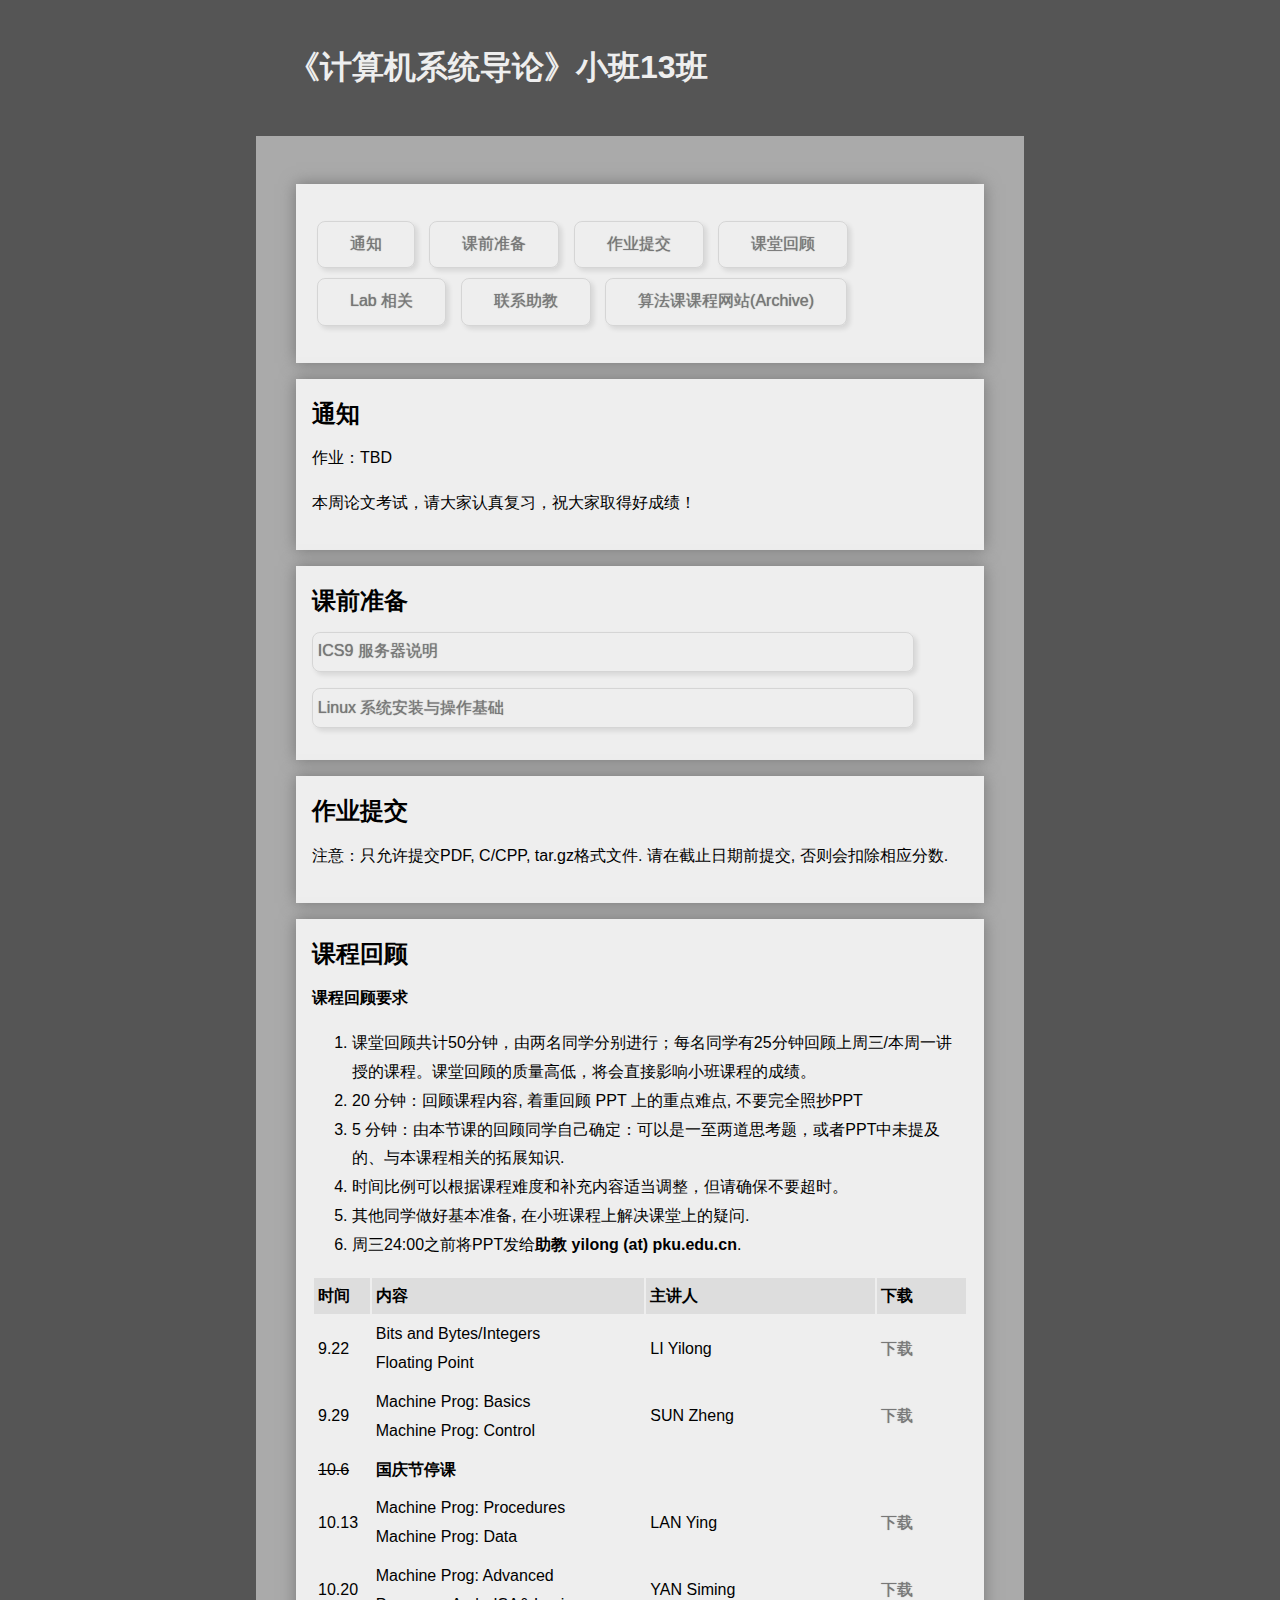
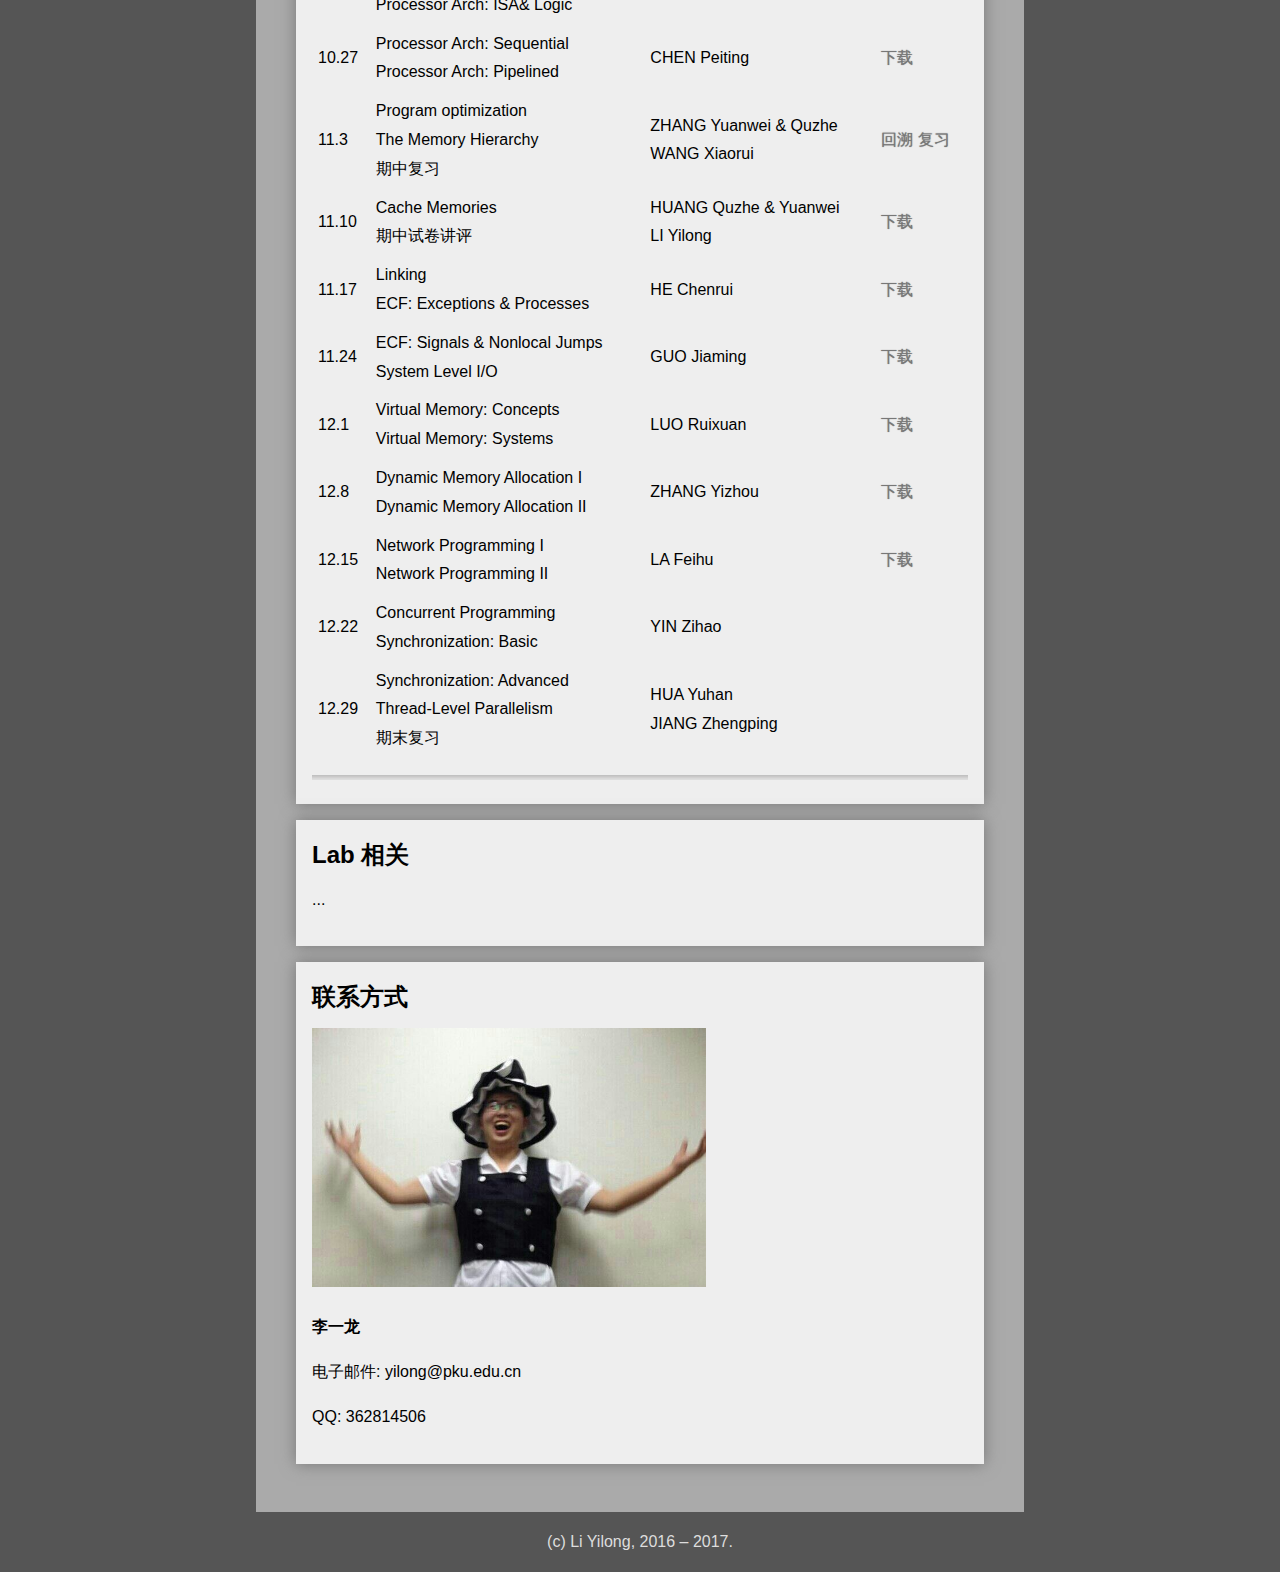
==== index.htm @ bb49a238 "add ics information" ====
<!DOCTYPE html>
<html>
<head>
<meta charset="utf-8" />
<link href="css/main.css" rel="stylesheet" />
<title>Li Yilong</title>
</head>

<body>
<div class="container">
	<div class="heading">
		<h1>《计算机系统导论》小班13班</h1>
	</div>
	<div class="main">
		<div class="articles">

			<div class="article" id="article-bar">
				<p>
				<a class="button" href="#article-announcement">通知</a>
				<a class="button" href="#article-prepare">课前准备</a>
				<a class="button" href="#article-submit">作业提交</a>
				<a class="button" href="#article-review">课堂回顾</a>
				<a class="button" href="#article-lab">Lab 相关</a>
				<a class="button" href="#article-contact">联系助教</a>
				<a class="button" href="http://115.28.88.148/algo">算法课课程网站(Archive)</a>
				</p>
			</div>

			<div class="article" id="article-announcement">
				<h2>通知</h2>
				<p>作业：TBD</p>
				<p>本周论文考试，请大家认真复习，祝大家取得好成绩！</p>
			</div>
			<div class="article" id="article-prepare">
				<h2>课前准备</h2>
				<p><a class="button long" href="paper/review.pdf">ICS9 服务器说明</a></p>
				<p><a class="button long" href="paper/review.pdf">Linux 系统安装与操作基础</a></p>
			</div>

			<div class="article" id="article-submit">
				<h2>作业提交</h2>
				<p>注意：只允许提交PDF, C/CPP, tar.gz格式文件. 请在截止日期前提交, 否则会扣除相应分数. </p>
			</div>

			<div class="article" id="article-review">
				<h2>课程回顾</h2>
				<p>
				<strong>课程回顾要求</strong>
				<ol>
				<li>课堂回顾共计50分钟，由两名同学分别进行；每名同学有25分钟回顾上周三/本周一讲授的课程。课堂回顾的质量高低，将会直接影响小班课程的成绩。</li>
				<li>20 分钟：回顾课程内容, 着重回顾 PPT 上的重点难点, 不要完全照抄PPT</li>
				<li>5 分钟：由本节课的回顾同学自己确定：可以是一至两道思考题，或者PPT中未提及的、与本课程相关的拓展知识. </li>
				<li>时间比例可以根据课程难度和补充内容适当调整，但请确保不要超时。</li>
				<li>其他同学做好基本准备, 在小班课程上解决课堂上的疑问. </li>
				<li>周三24:00之前将PPT发给<strong>助教 yilong (at) pku.edu.cn</strong>. </li>
				</ol>

				<table style="width:100%">
				<thead><tr><td>时间</td><td>内容</td><td>主讲人</td><td>下载</td></tr></thead>
				<tbody>
				<tr><td>9.22</td><td>Bits and Bytes/Integers<br>Floating Point</td><td>LI Yilong</td><td><a href="class/0304.pdf">下载</a></td></tr>
				<tr><td>9.29</td><td>Machine Prog: Basics <br> Machine Prog: Control</td><td>SUN Zheng</td><td><a href="#">下载</a></td></tr>
				<tr><td><del>10.6</del></td><td colspan="2"><strong>国庆节停课</strong></td></tr>
				<tr><td>10.13</td><td>Machine Prog: Procedures <br> Machine Prog: Data</td><td>LAN Ying</td><td><a href="#">下载</a></td></tr>
				<tr><td>10.20</td><td>Machine Prog: Advanced <br> Processor Arch: ISA&amp; Logic</td><td>YAN Siming</td><td><a href="#">下载</a></td></tr>
				<tr><td>10.27</td><td>Processor Arch: Sequential <br> Processor Arch: Pipelined</td><td>CHEN Peiting</td><td><a href="#">下载</a></td></tr>
				<tr><td>11.3</td><td>Program optimization<br> The Memory Hierarchy<br> 期中复习</td><td>ZHANG Yuanwei &amp; Quzhe<br> WANG Xiaorui</td><td><a href="#">回溯</a>
					 		<a href="#">复习</a></td></tr>
				<tr><td>11.10</td><td>Cache Memories<br> 期中试卷讲评</td><td>HUANG Quzhe &amp; Yuanwei<br> LI Yilong</td><td><a href="#">下载</a></td></tr>
				<tr><td>11.17</td><td>Linking<br> ECF: Exceptions &amp; Processes</td><td>HE Chenrui</td><td><a href="#">下载</a></td></tr>
				<tr><td>11.24</td><td>ECF: Signals &amp; Nonlocal Jumps<br> System Level I/O</td><td>GUO Jiaming</td><td><a href="#">下载</a></td></tr>
				<tr><td>12.1</td><td>Virtual Memory: Concepts<br> Virtual Memory: Systems</td><td>LUO Ruixuan</td><td><a href="#">下载</a></td></tr>
				<tr><td>12.8</td><td>Dynamic Memory Allocation I <br> Dynamic Memory Allocation II</td><td>ZHANG Yizhou</td><td><a href="#">下载</a></td></tr>
				<tr><td>12.15</td><td>Network Programming I <br> Network Programming II</td><td>LA Feihu</td><td><a href="#">下载</a></td></tr>
				<tr><td>12.22</td><td>Concurrent Programming<br>Synchronization: Basic</td><td>YIN Zihao</td></tr>
				<tr><td>12.29</td><td>Synchronization: Advanced<br> Thread-Level Parallelism <br> 期末复习</td><td colspan="2">HUA Yuhan<br>JIANG Zhengping</td></tr>
				</tbody>
				</table>
				</p><hr/>
			</div>

			<div class="article" id="article-lab">
				<h2>Lab 相关</h2>
				<p>...</p>
			</div>

			<div class="article" id="article-contact">
				<h2>联系方式</h2>
				<p><img src="images/liyl.jpg" alt="Li Yilong" width="60%"></img></p>
				<p><strong>李一龙</strong></p>
				<p>电子邮件: <span id="vo1jnm">yilong(ar213)pku(21km1)edu(21km1)(china)</span></p>
				<p>QQ: <span id="qkw1m"></span></p>
			</div>
		</div>

		<script language="javascript">
			document.getElementById("qkw1m").innerHTML = 181407253 << 1;
			vo1jnm = document.getElementById("vo1jnm").innerHTML;
			vo1jnm = vo1jnm.replace('(ar213)',String.fromCharCode(64)).replace('(21km1)','.').replace('(21km1)','.').replace('(china)','cn');
			document.getElementById("vo1jnm").innerHTML = vo1jnm;
		</script>
		<!--div class="navbar">
			<h2>Related Links</h2>
			<ul>
				<li><a href="http://course.pku.edu.cn">北京大学教学网</a></li>
				<li><a href="mailto:">联系助教</a></li>
			</ul>
		</div-->
	</div>
	<div class="footer">
		<p> (c) Li Yilong, 2016 – 2017. </p>
	</div>
</div>
</body>
</html>
---- css/main.css ----
﻿body
{
	background-color: #555555;
	font-family: "Helvetica Neue", "Segoe UI", "PingFang SC", "Hiragino Sans GB", "Microsoft YaHei", "微软雅黑", STXihei, "华文细黑", SimSun, "宋体", Heiti, "黑体", sans-serif;
	font-size: 12pt;
	line-height: 1.8em;
	min-width: 1024px;
}

@media only screen and (min-width : 1224px) {
	body
	{
		width: 60%;
		min-width: 600px;
		margin: 0 20% 0 20%;
	}
}

@media only screen and (max-device-width : 1224px) {
	body
	{
		width: 90%;
		margin: 0 5% 0 5%;
	}
}

.heading
{
	padding: 2em;
}

.heading h1
{
	color: #eeeeee;
}

.heading a
{
	text-decoration: none;
	color: #eeeeee;
}

.main
{
	padding: 2em ;
	background-color: #aaaaaa;
}

.main a
{
	text-decoration: none;
	color: #777;
}

.main a:link
{
	text-shadow: 0 0 1px #777;
}

.main a:hover
{
	color:#337;
	text-shadow: 0 0 1px #337;
}

.main h2
{
	margin: 0.2em;
	margin-left: 0;
}

.articles
{
	width: 100%;
	float: left;
}

.article
{
	padding: 1em;
	margin: 1em 0.5em 1em 0.5em;
	background-color: #eeeeee;
	box-shadow: 0 0 15px #777;
}

.article blockquote
{
	margin: 1em;
	padding: 1em;
	background-color: #dddddd;
	quotes:"\201C""\201D""\2018""\2019";
}

.article blockquote:before {
	color:#ccc;
	content:open-quote;
	font-size:4em;
	line-height:.1em;
	margin-right:.25em;
	vertical-align:-.4em;
}

.article td
{
	padding: 4px;
}

.article thead tr td
{
	background-color:#ddd;
	font-weight:bold;
}

.article tr:hover
{
	background-color:#ccc;
}

.article hr
{
	height: 5px;
	border: 0;
	box-shadow: 0 10px 10px -10px #8c8b8b inset;
}


.navbar
{
	width: 25%;
	float: right;

	padding: 1em;
	margin: 1em 0em 1em 0.5em ;
	background-color: #eeeeee;
	box-shadow: 0 0 15px #777;
}

.navbar ul
{
	list-style-type: square;
}

.navbar ul li
{
	margin-left: -1em;
}

.main:after {
    clear: both;
    content: " ";
    display: block;
    height: 0;
    visibility: hidden;
}

.footer
{
	text-align:center;
	color: #ddd;
}

.footer a
{
	color: #bbb;
	text-decoration: none;
}

.button{
	display: inline-block;
	vertical-align: baseline;
	margin: 5px 5px 5px 5px;
	outline: none;
	padding: .5em 2em .55em;
	cursor: pointer;
	text-align: center;
	text-shadow: 0 1px 1px rgba(0,0,0,.3);
	text-decoration: none;
	color: #000;
	-webkit-border-radius: .5em;
	-moz-border-radius: .5em;
	border:1px rgba(0, 0, 0, 0.1) solid;
	-webkit-box-shadow: 0 1px 2px rgba(0,0,0,.2);
	-moz-box-shadow: 0 1px 2px rgba(0,0,0,.2);
	box-shadow: 3px 3px 5px rgba(0,0,0,.1);
}
.button:hover{
	background-color: rgba(0, 0, 0, 0.1);
	box-shadow: 0 0 0 ;
}
.button:active{
	background-color: rgba(0, 0, 0, 0.6);
	box-shadow: 0 0 0 ;
	color: #ffffff;
}
.button.long
{
	width: 90%;
	text-align: left;
	margin: 0px;
	padding: 0.3em;
}

pre {
		font-family: "Courier 10 Pitch", Courier, monospace;
		font-size: 95%;
		line-height: 140%;
		white-space: pre;
		white-space: pre-wrap;
		white-space: -moz-pre-wrap;
		white-space: -o-pre-wrap;
}

code {
	  padding: 0.2em 0.5em;
		font-family: Monaco, Consolas, "Andale Mono", "DejaVu Sans Mono", monospace;
		font-size: 95%;
		line-height: 140%;
		white-space: pre;
		white-space: pre-wrap;
		white-space: -moz-pre-wrap;
		white-space: -o-pre-wrap;
		background: #f4f4f4;
		border: 1px solid #bbbbbb;
}

.article pre code {
		display: block;
		padding: 0.5em 1em;
		border: 1px solid #aaaaaa;
}

.quotation {
		display: block;
		margin: 0.5em;
		padding: 0.5em 1em;
		border: 1px solid #bbbbbb;
}
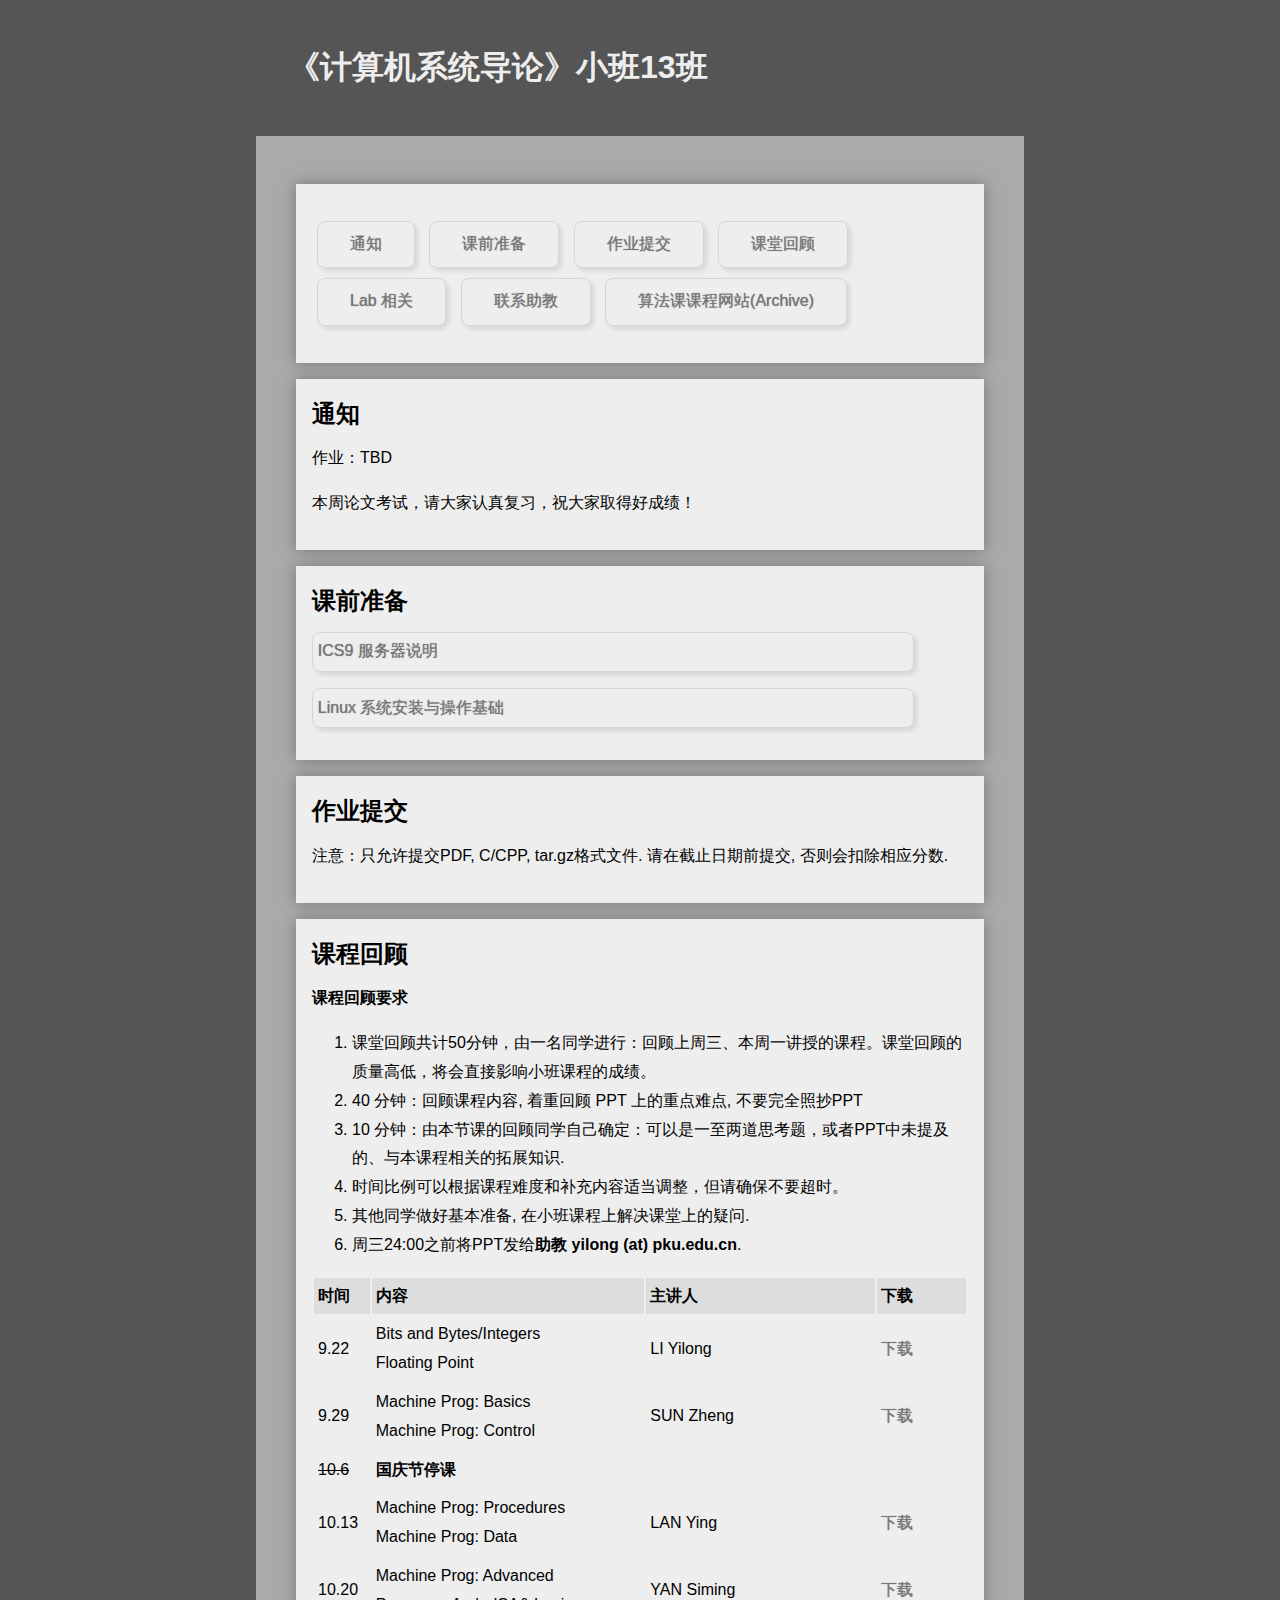
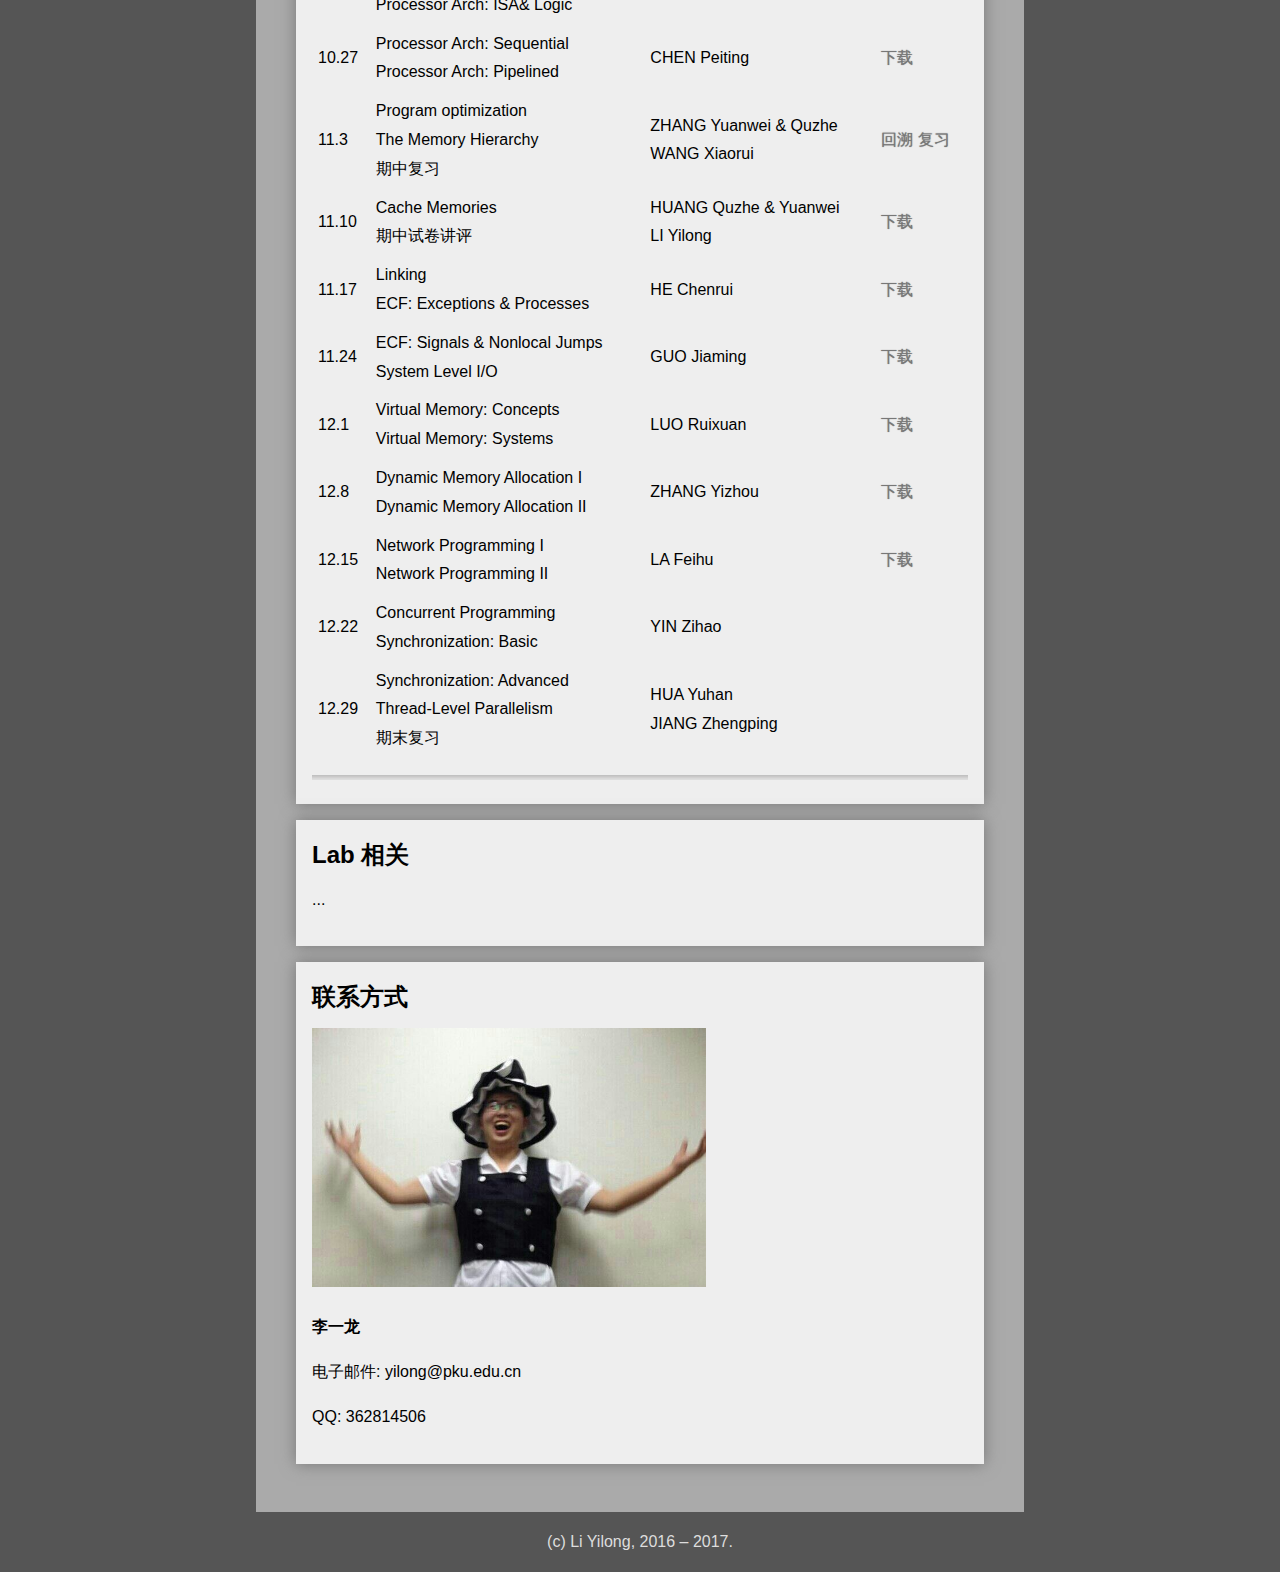
==== commit 0f69af48: "modified link" ====
--- a/index.htm
+++ b/index.htm
@@ -33,8 +33,8 @@
 			</div>
 			<div class="article" id="article-prepare">
 				<h2>课前准备</h2>
-				<p><a class="button long" href="paper/review.pdf">ICS9 服务器说明</a></p>
-				<p><a class="button long" href="paper/review.pdf">Linux 系统安装与操作基础</a></p>
+				<p><a class="button long" href="prep/">ICS9 服务器说明</a></p>
+				<p><a class="button long" href="prep/">Linux 系统安装与操作基础</a></p>
 			</div>
 
 			<div class="article" id="article-submit">
@@ -47,9 +47,9 @@
 				<p>
 				<strong>课程回顾要求</strong>
 				<ol>
-				<li>课堂回顾共计50分钟，由两名同学分别进行；每名同学有25分钟回顾上周三/本周一讲授的课程。课堂回顾的质量高低，将会直接影响小班课程的成绩。</li>
-				<li>20 分钟：回顾课程内容, 着重回顾 PPT 上的重点难点, 不要完全照抄PPT</li>
-				<li>5 分钟：由本节课的回顾同学自己确定：可以是一至两道思考题，或者PPT中未提及的、与本课程相关的拓展知识. </li>
+				<li>课堂回顾共计50分钟，由一名同学进行：回顾上周三、本周一讲授的课程。课堂回顾的质量高低，将会直接影响小班课程的成绩。</li>
+				<li>40 分钟：回顾课程内容, 着重回顾 PPT 上的重点难点, 不要完全照抄PPT</li>
+				<li>10 分钟：由本节课的回顾同学自己确定：可以是一至两道思考题，或者PPT中未提及的、与本课程相关的拓展知识. </li>
 				<li>时间比例可以根据课程难度和补充内容适当调整，但请确保不要超时。</li>
 				<li>其他同学做好基本准备, 在小班课程上解决课堂上的疑问. </li>
 				<li>周三24:00之前将PPT发给<strong>助教 yilong (at) pku.edu.cn</strong>. </li>
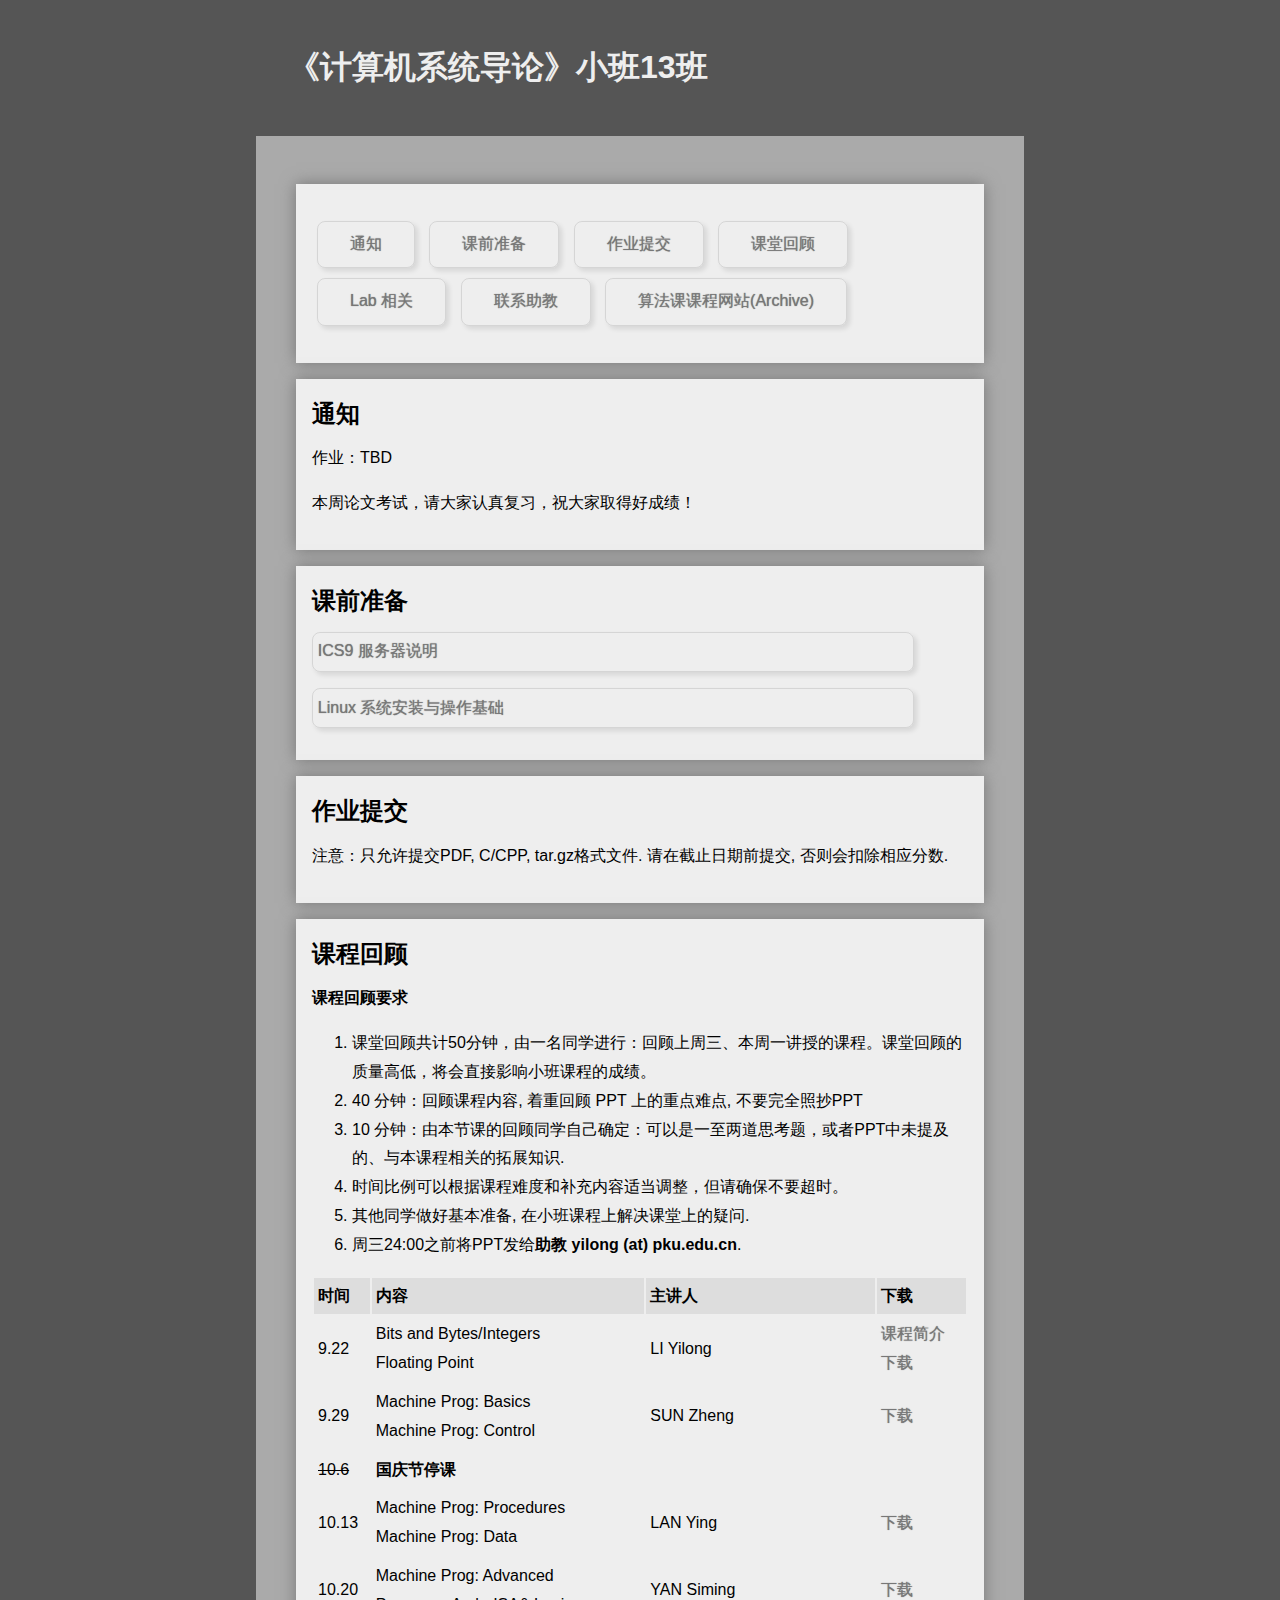
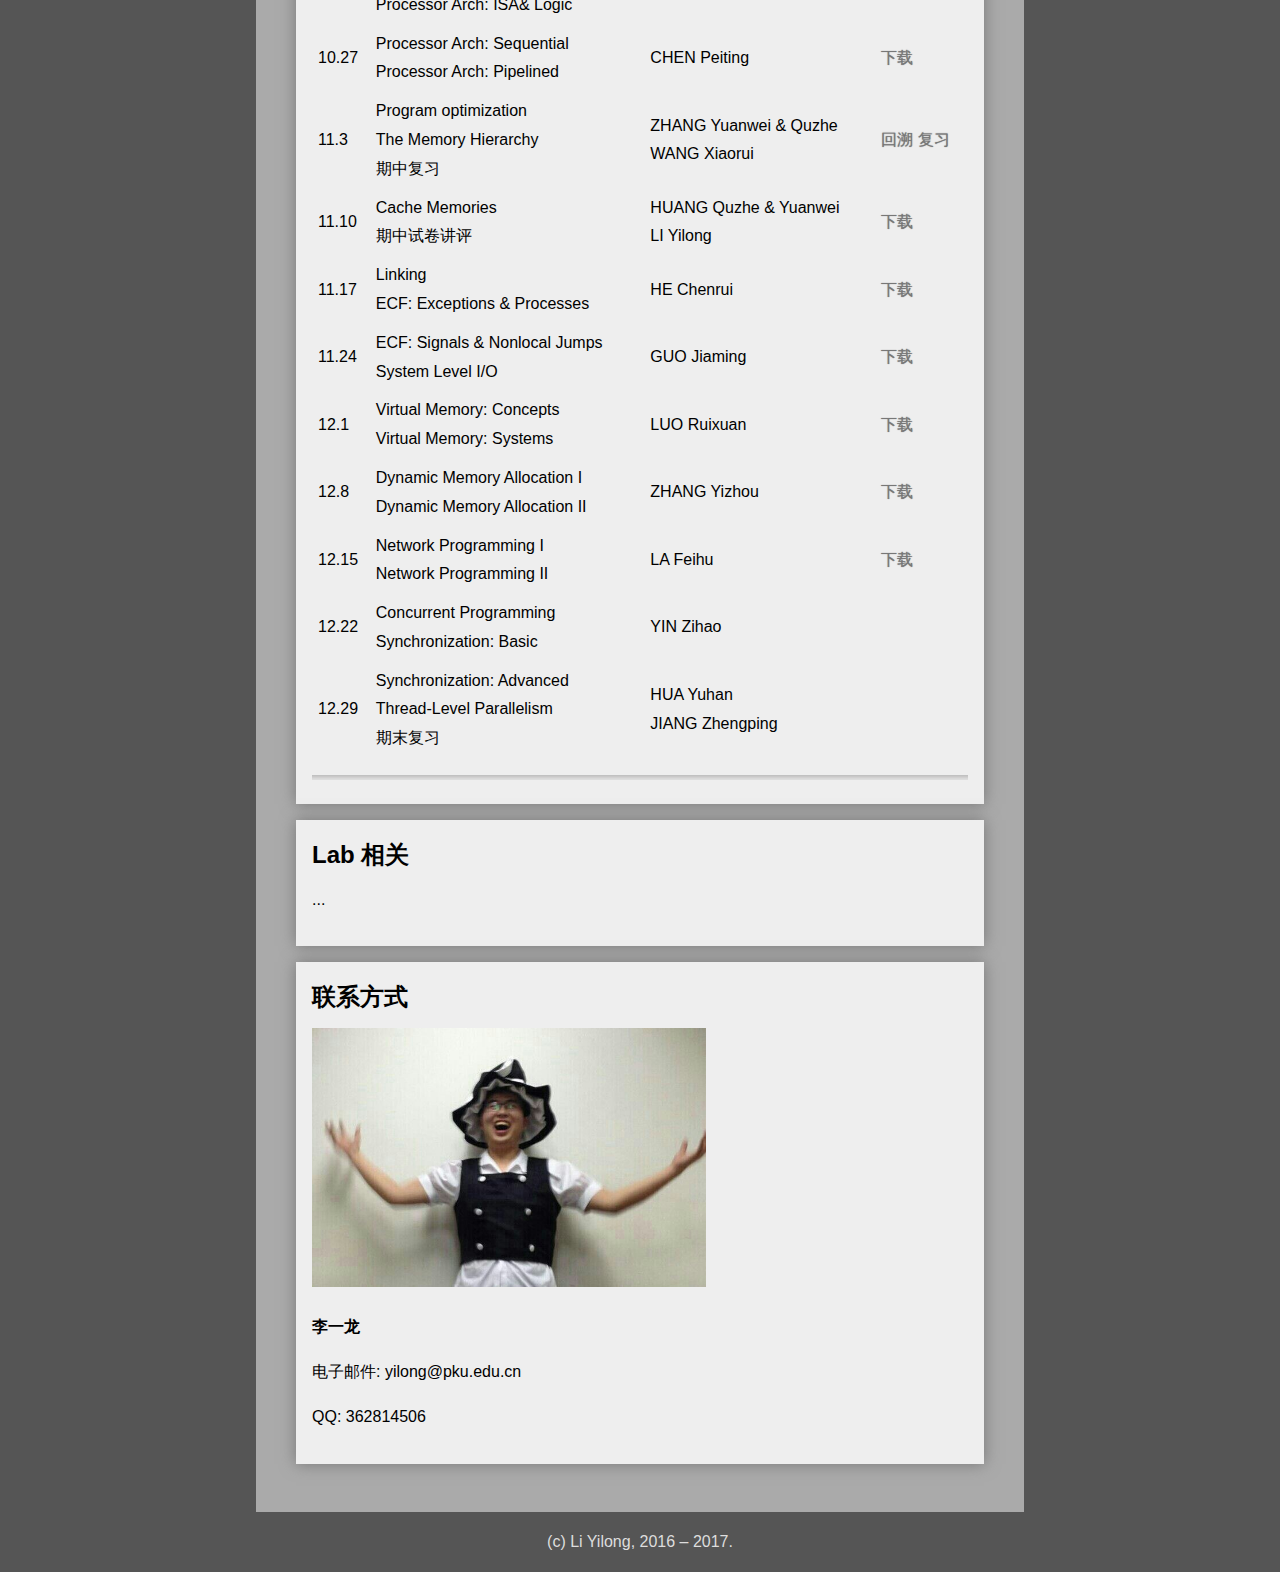
==== commit 742c73be: "update links" ====
--- a/index.htm
+++ b/index.htm
@@ -58,7 +58,7 @@
 				<table style="width:100%">
 				<thead><tr><td>时间</td><td>内容</td><td>主讲人</td><td>下载</td></tr></thead>
 				<tbody>
-				<tr><td>9.22</td><td>Bits and Bytes/Integers<br>Floating Point</td><td>LI Yilong</td><td><a href="class/0304.pdf">下载</a></td></tr>
+				<tr><td>9.22</td><td>Bits and Bytes/Integers<br>Floating Point</td><td>LI Yilong</td><td><a href="review/tutorial-intro.pdf">课程简介</a><br><a href="review/rev0922.pdf">下载</a></td></tr>
 				<tr><td>9.29</td><td>Machine Prog: Basics <br> Machine Prog: Control</td><td>SUN Zheng</td><td><a href="#">下载</a></td></tr>
 				<tr><td><del>10.6</del></td><td colspan="2"><strong>国庆节停课</strong></td></tr>
 				<tr><td>10.13</td><td>Machine Prog: Procedures <br> Machine Prog: Data</td><td>LAN Ying</td><td><a href="#">下载</a></td></tr>
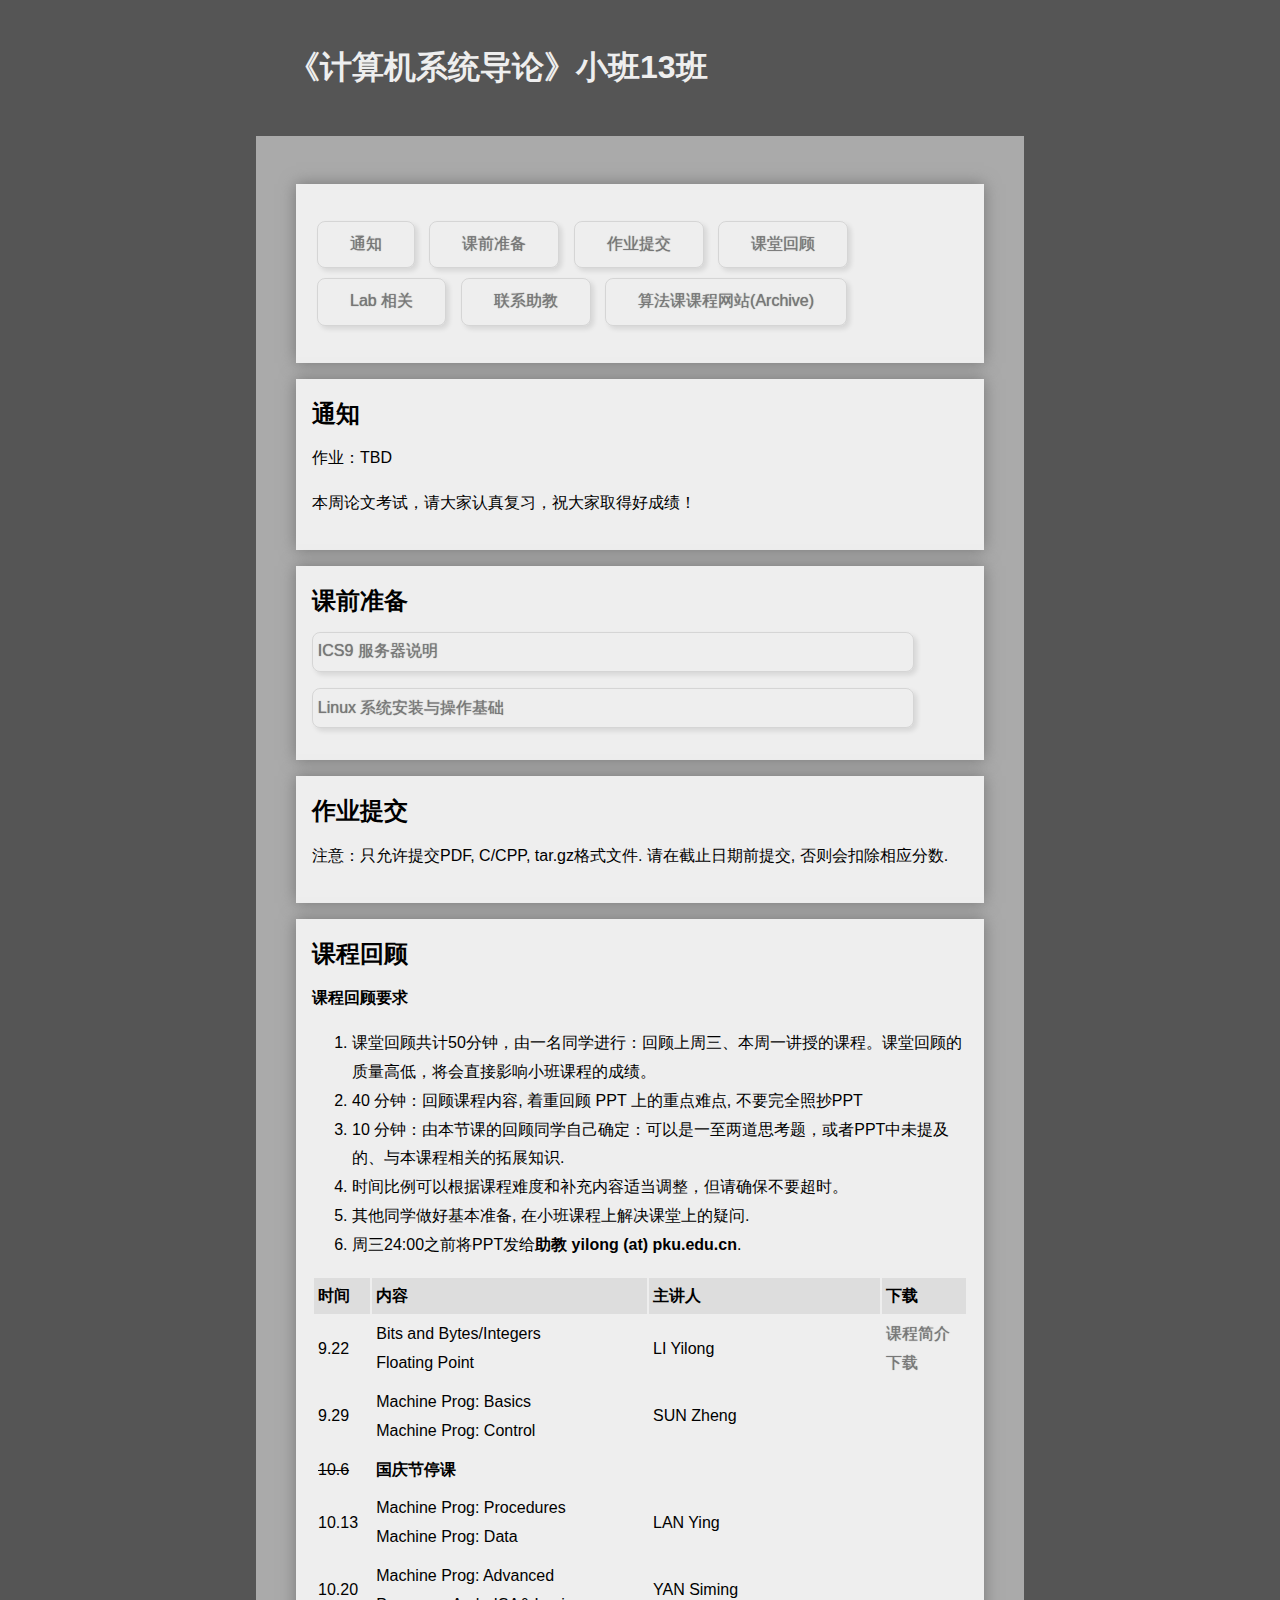
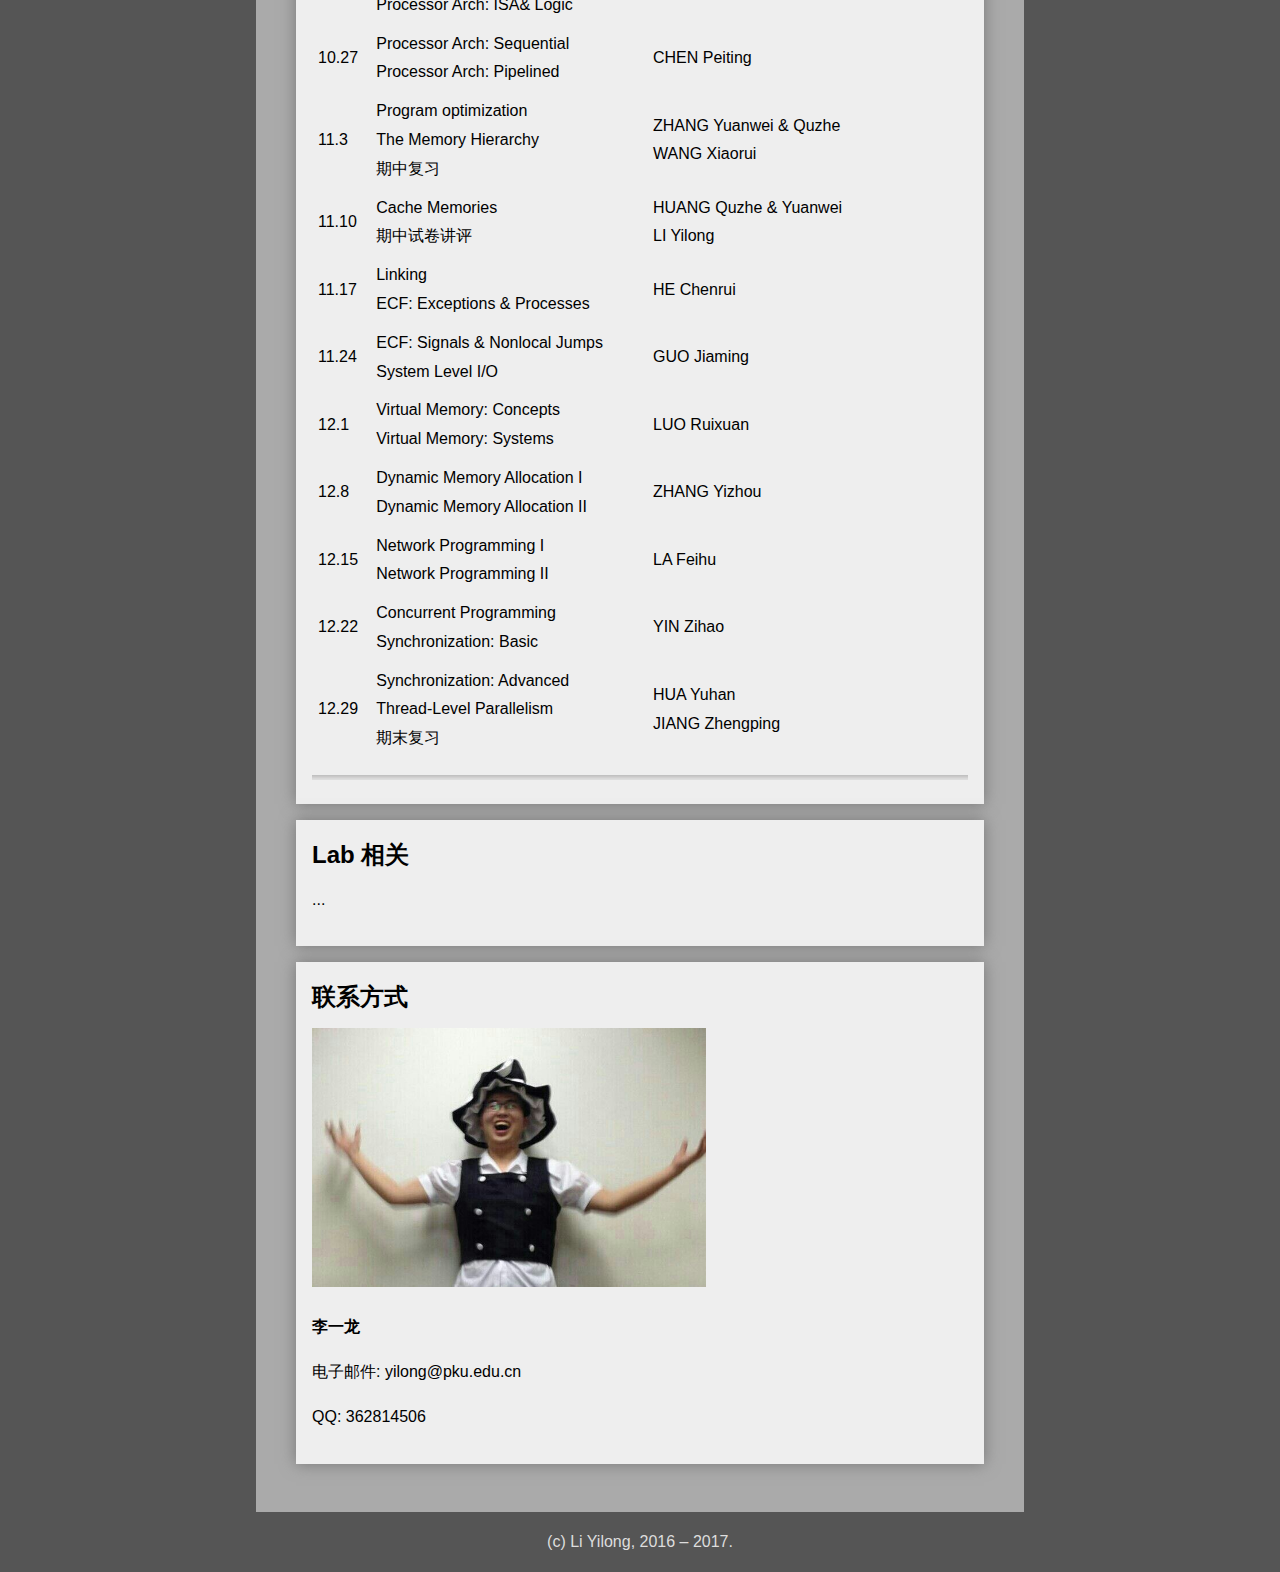
==== commit f2275fbc: "update links" ====
--- a/index.htm
+++ b/index.htm
@@ -59,19 +59,19 @@
 				<thead><tr><td>时间</td><td>内容</td><td>主讲人</td><td>下载</td></tr></thead>
 				<tbody>
 				<tr><td>9.22</td><td>Bits and Bytes/Integers<br>Floating Point</td><td>LI Yilong</td><td><a href="review/tutorial-intro.pdf">课程简介</a><br><a href="review/rev0922.pdf">下载</a></td></tr>
-				<tr><td>9.29</td><td>Machine Prog: Basics <br> Machine Prog: Control</td><td>SUN Zheng</td><td><a href="#">下载</a></td></tr>
+				<tr><td>9.29</td><td>Machine Prog: Basics <br> Machine Prog: Control</td><td>SUN Zheng</td><td><!--a href="#">下载</a--></td></tr>
 				<tr><td><del>10.6</del></td><td colspan="2"><strong>国庆节停课</strong></td></tr>
-				<tr><td>10.13</td><td>Machine Prog: Procedures <br> Machine Prog: Data</td><td>LAN Ying</td><td><a href="#">下载</a></td></tr>
-				<tr><td>10.20</td><td>Machine Prog: Advanced <br> Processor Arch: ISA&amp; Logic</td><td>YAN Siming</td><td><a href="#">下载</a></td></tr>
-				<tr><td>10.27</td><td>Processor Arch: Sequential <br> Processor Arch: Pipelined</td><td>CHEN Peiting</td><td><a href="#">下载</a></td></tr>
-				<tr><td>11.3</td><td>Program optimization<br> The Memory Hierarchy<br> 期中复习</td><td>ZHANG Yuanwei &amp; Quzhe<br> WANG Xiaorui</td><td><a href="#">回溯</a>
-					 		<a href="#">复习</a></td></tr>
-				<tr><td>11.10</td><td>Cache Memories<br> 期中试卷讲评</td><td>HUANG Quzhe &amp; Yuanwei<br> LI Yilong</td><td><a href="#">下载</a></td></tr>
-				<tr><td>11.17</td><td>Linking<br> ECF: Exceptions &amp; Processes</td><td>HE Chenrui</td><td><a href="#">下载</a></td></tr>
-				<tr><td>11.24</td><td>ECF: Signals &amp; Nonlocal Jumps<br> System Level I/O</td><td>GUO Jiaming</td><td><a href="#">下载</a></td></tr>
-				<tr><td>12.1</td><td>Virtual Memory: Concepts<br> Virtual Memory: Systems</td><td>LUO Ruixuan</td><td><a href="#">下载</a></td></tr>
-				<tr><td>12.8</td><td>Dynamic Memory Allocation I <br> Dynamic Memory Allocation II</td><td>ZHANG Yizhou</td><td><a href="#">下载</a></td></tr>
-				<tr><td>12.15</td><td>Network Programming I <br> Network Programming II</td><td>LA Feihu</td><td><a href="#">下载</a></td></tr>
+				<tr><td>10.13</td><td>Machine Prog: Procedures <br> Machine Prog: Data</td><td>LAN Ying</td><td><!--a href="#">下载</a--></td></tr>
+				<tr><td>10.20</td><td>Machine Prog: Advanced <br> Processor Arch: ISA&amp; Logic</td><td>YAN Siming</td><td><!--a href="#">下载</a--></td></tr>
+				<tr><td>10.27</td><td>Processor Arch: Sequential <br> Processor Arch: Pipelined</td><td>CHEN Peiting</td><td><!--a href="#">下载</a--></td></tr>
+				<tr><td>11.3</td><td>Program optimization<br> The Memory Hierarchy<br> 期中复习</td><td>ZHANG Yuanwei &amp; Quzhe<br> WANG Xiaorui</td><td><!--a href="#">回溯</a-->
+					 		<!--a href="#">复习</a--></td></tr>
+				<tr><td>11.10</td><td>Cache Memories<br> 期中试卷讲评</td><td>HUANG Quzhe &amp; Yuanwei<br> LI Yilong</td><td><!--a href="#">下载</a--></td></tr>
+				<tr><td>11.17</td><td>Linking<br> ECF: Exceptions &amp; Processes</td><td>HE Chenrui</td><td><!--a href="#">下载</a--></td></tr>
+				<tr><td>11.24</td><td>ECF: Signals &amp; Nonlocal Jumps<br> System Level I/O</td><td>GUO Jiaming</td><td><!--a href="#">下载</a--></td></tr>
+				<tr><td>12.1</td><td>Virtual Memory: Concepts<br> Virtual Memory: Systems</td><td>LUO Ruixuan</td><td><!--a href="#">下载</a--></td></tr>
+				<tr><td>12.8</td><td>Dynamic Memory Allocation I <br> Dynamic Memory Allocation II</td><td>ZHANG Yizhou</td><td><!--a href="#">下载</a--></td></tr>
+				<tr><td>12.15</td><td>Network Programming I <br> Network Programming II</td><td>LA Feihu</td><td><!--a href="#">下载</a--></td></tr>
 				<tr><td>12.22</td><td>Concurrent Programming<br>Synchronization: Basic</td><td>YIN Zihao</td></tr>
 				<tr><td>12.29</td><td>Synchronization: Advanced<br> Thread-Level Parallelism <br> 期末复习</td><td colspan="2">HUA Yuhan<br>JIANG Zhengping</td></tr>
 				</tbody>
--- a/css/main.css
+++ b/css/main.css
@@ -67,6 +67,12 @@
 {
 	margin: 0.2em;
 	margin-left: 0;
+}
+
+.main h3,h4 {
+	margin-top: 2em;
+	padding-bottom: 0.5em; 
+	border-bottom: 1px solid #ccc;
 }
 
 .articles
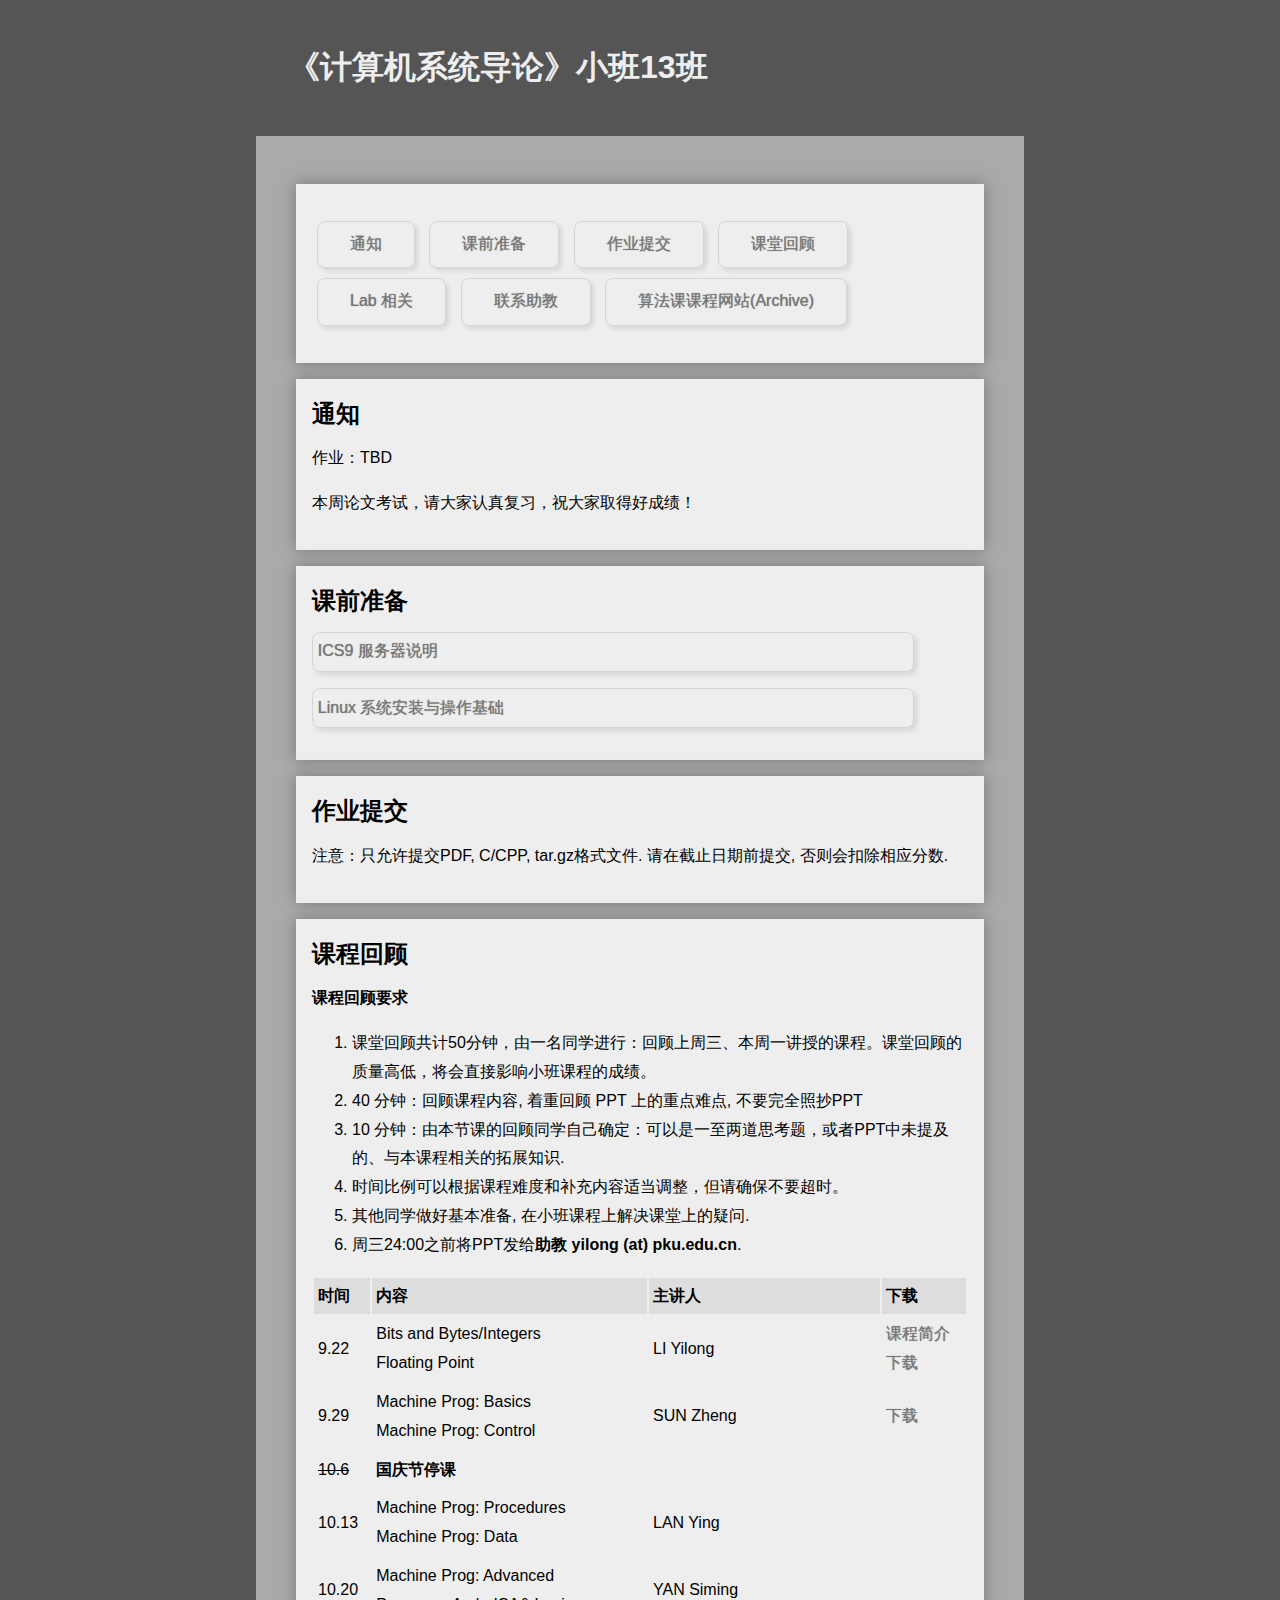
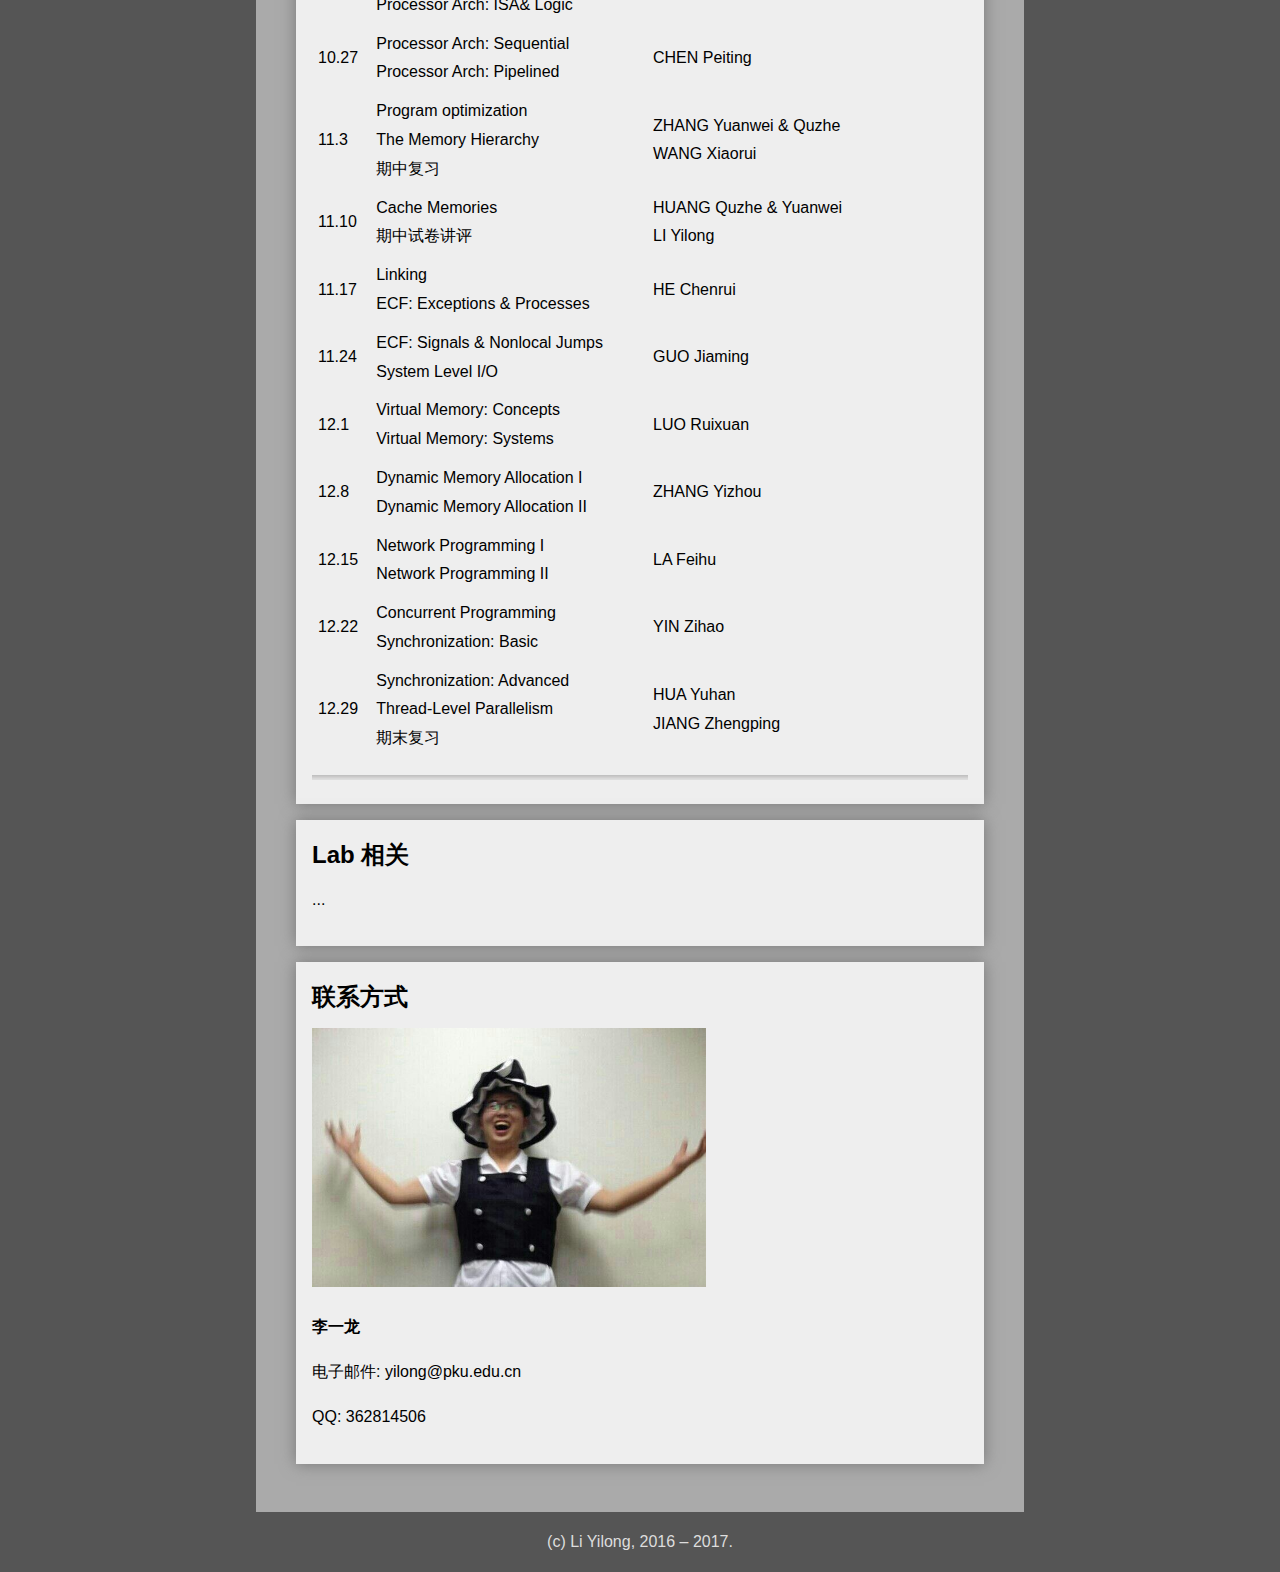
==== commit 2104d455: "add review 0929" ====
--- a/index.htm
+++ b/index.htm
@@ -59,7 +59,7 @@
 				<thead><tr><td>时间</td><td>内容</td><td>主讲人</td><td>下载</td></tr></thead>
 				<tbody>
 				<tr><td>9.22</td><td>Bits and Bytes/Integers<br>Floating Point</td><td>LI Yilong</td><td><a href="review/tutorial-intro.pdf">课程简介</a><br><a href="review/rev0922.pdf">下载</a></td></tr>
-				<tr><td>9.29</td><td>Machine Prog: Basics <br> Machine Prog: Control</td><td>SUN Zheng</td><td><!--a href="#">下载</a--></td></tr>
+				<tr><td>9.29</td><td>Machine Prog: Basics <br> Machine Prog: Control</td><td>SUN Zheng</td><td><a href="review/rev0929.pdf">下载</a></td></tr>
 				<tr><td><del>10.6</del></td><td colspan="2"><strong>国庆节停课</strong></td></tr>
 				<tr><td>10.13</td><td>Machine Prog: Procedures <br> Machine Prog: Data</td><td>LAN Ying</td><td><!--a href="#">下载</a--></td></tr>
 				<tr><td>10.20</td><td>Machine Prog: Advanced <br> Processor Arch: ISA&amp; Logic</td><td>YAN Siming</td><td><!--a href="#">下载</a--></td></tr>
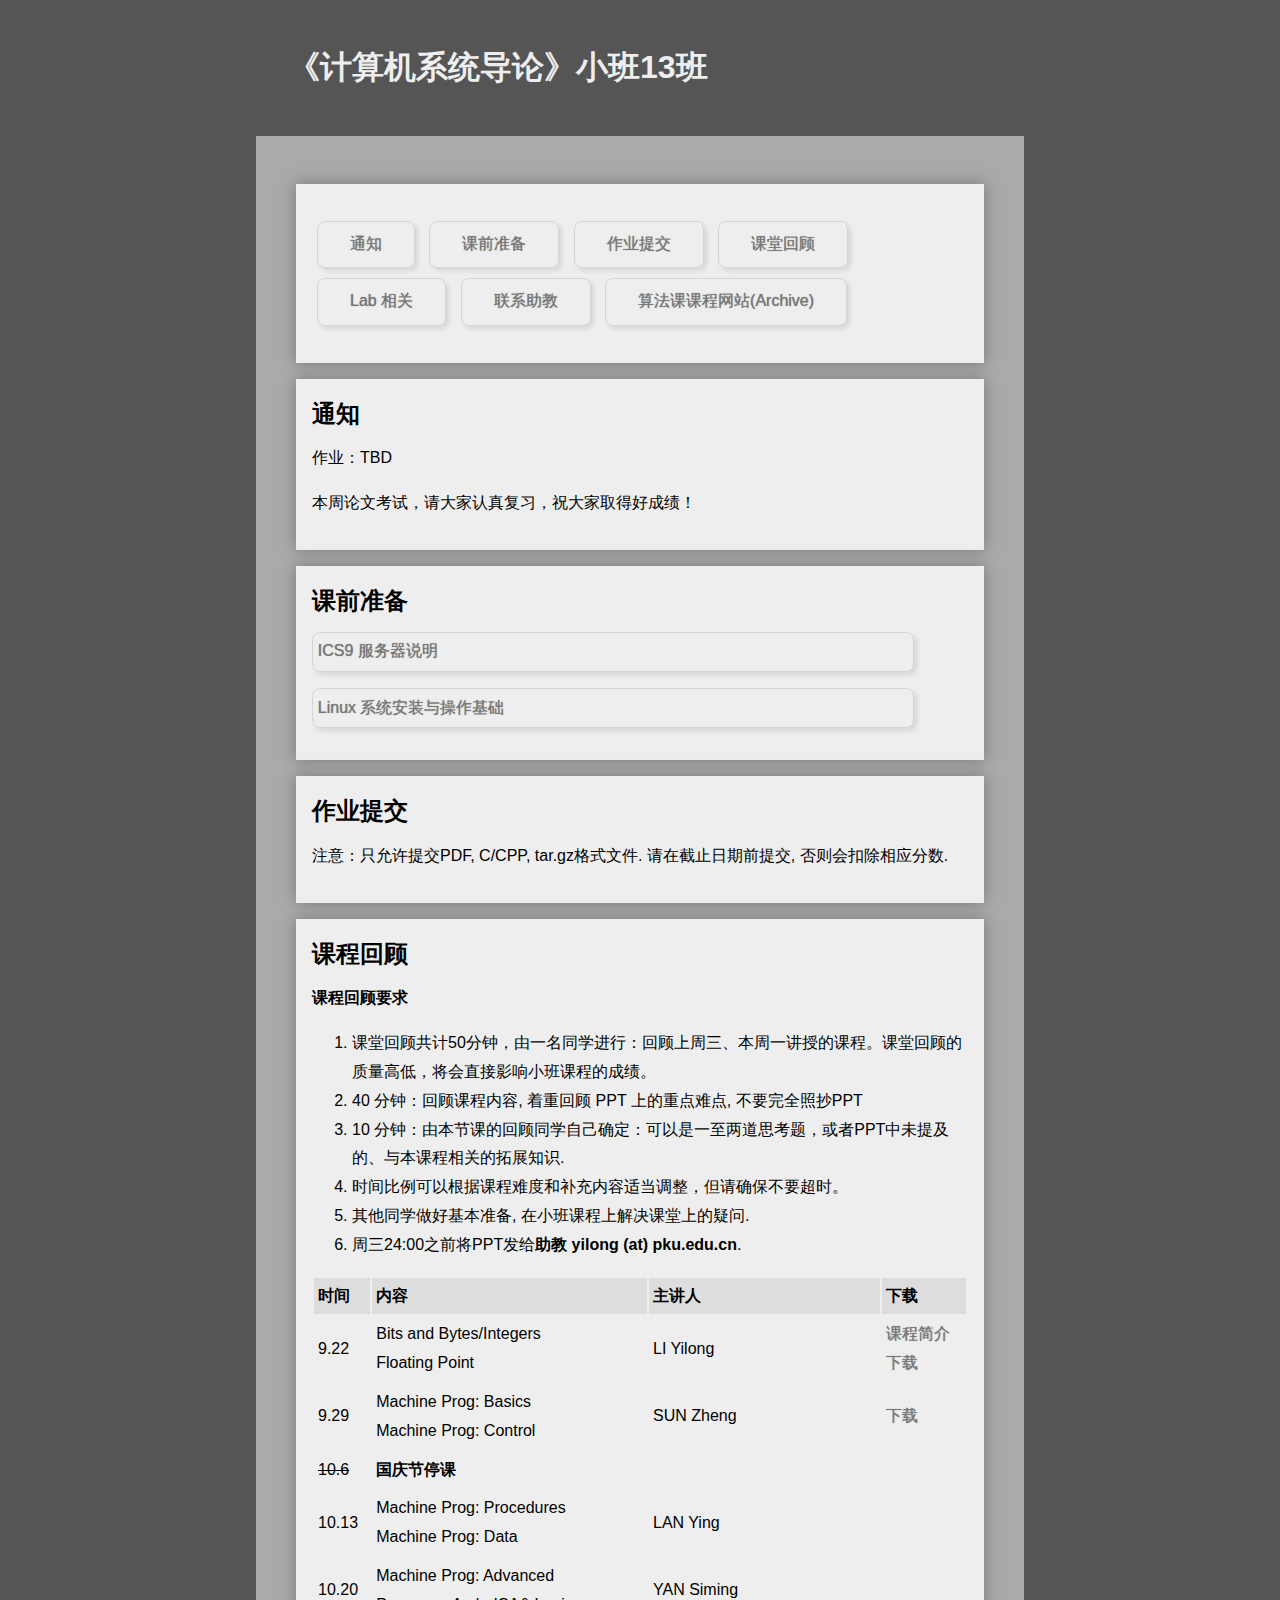
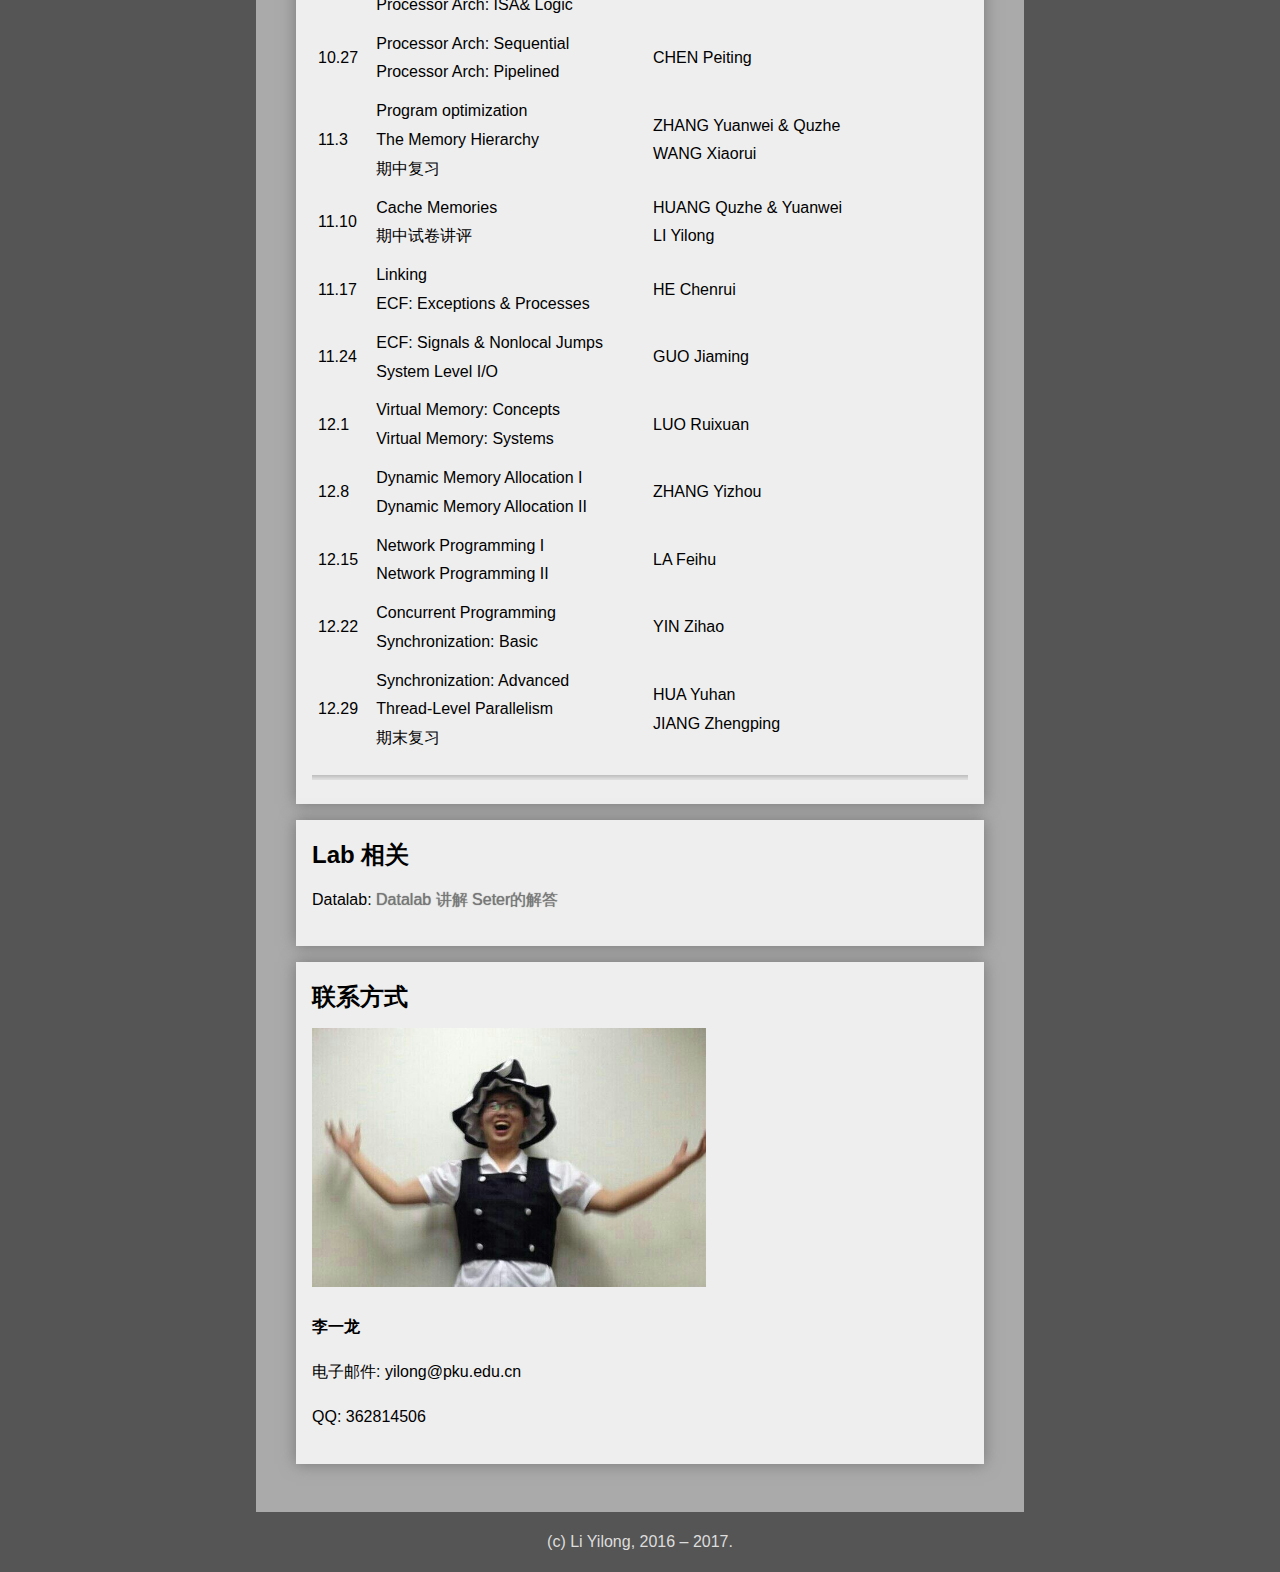
==== commit 969293d1: "Update lab1" ====
--- a/index.htm
+++ b/index.htm
@@ -81,7 +81,7 @@
 
 			<div class="article" id="article-lab">
 				<h2>Lab 相关</h2>
-				<p>...</p>
+                <p>Datalab: <a href="lab/lab01.pdf">Datalab 讲解</a> <a href="lab/datalab-seter.txt">Seter的解答</a></p>
 			</div>
 
 			<div class="article" id="article-contact">
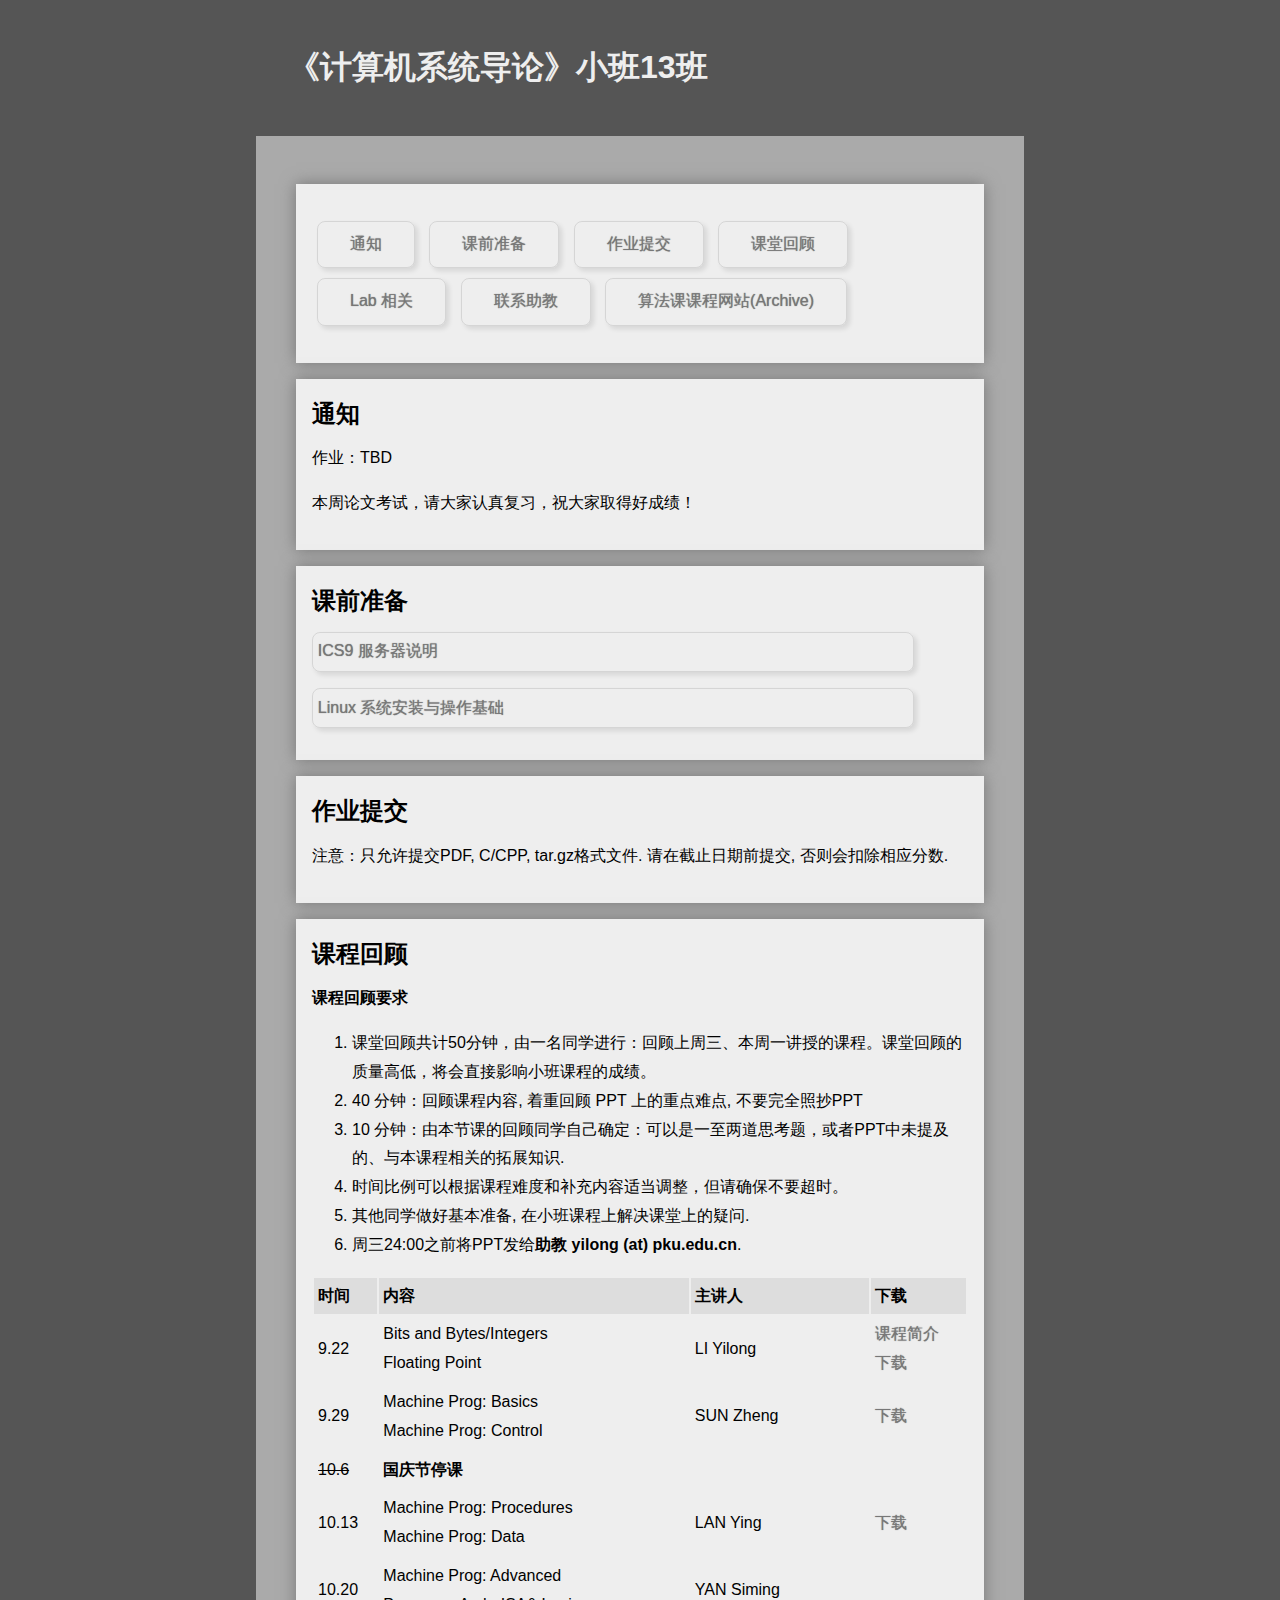
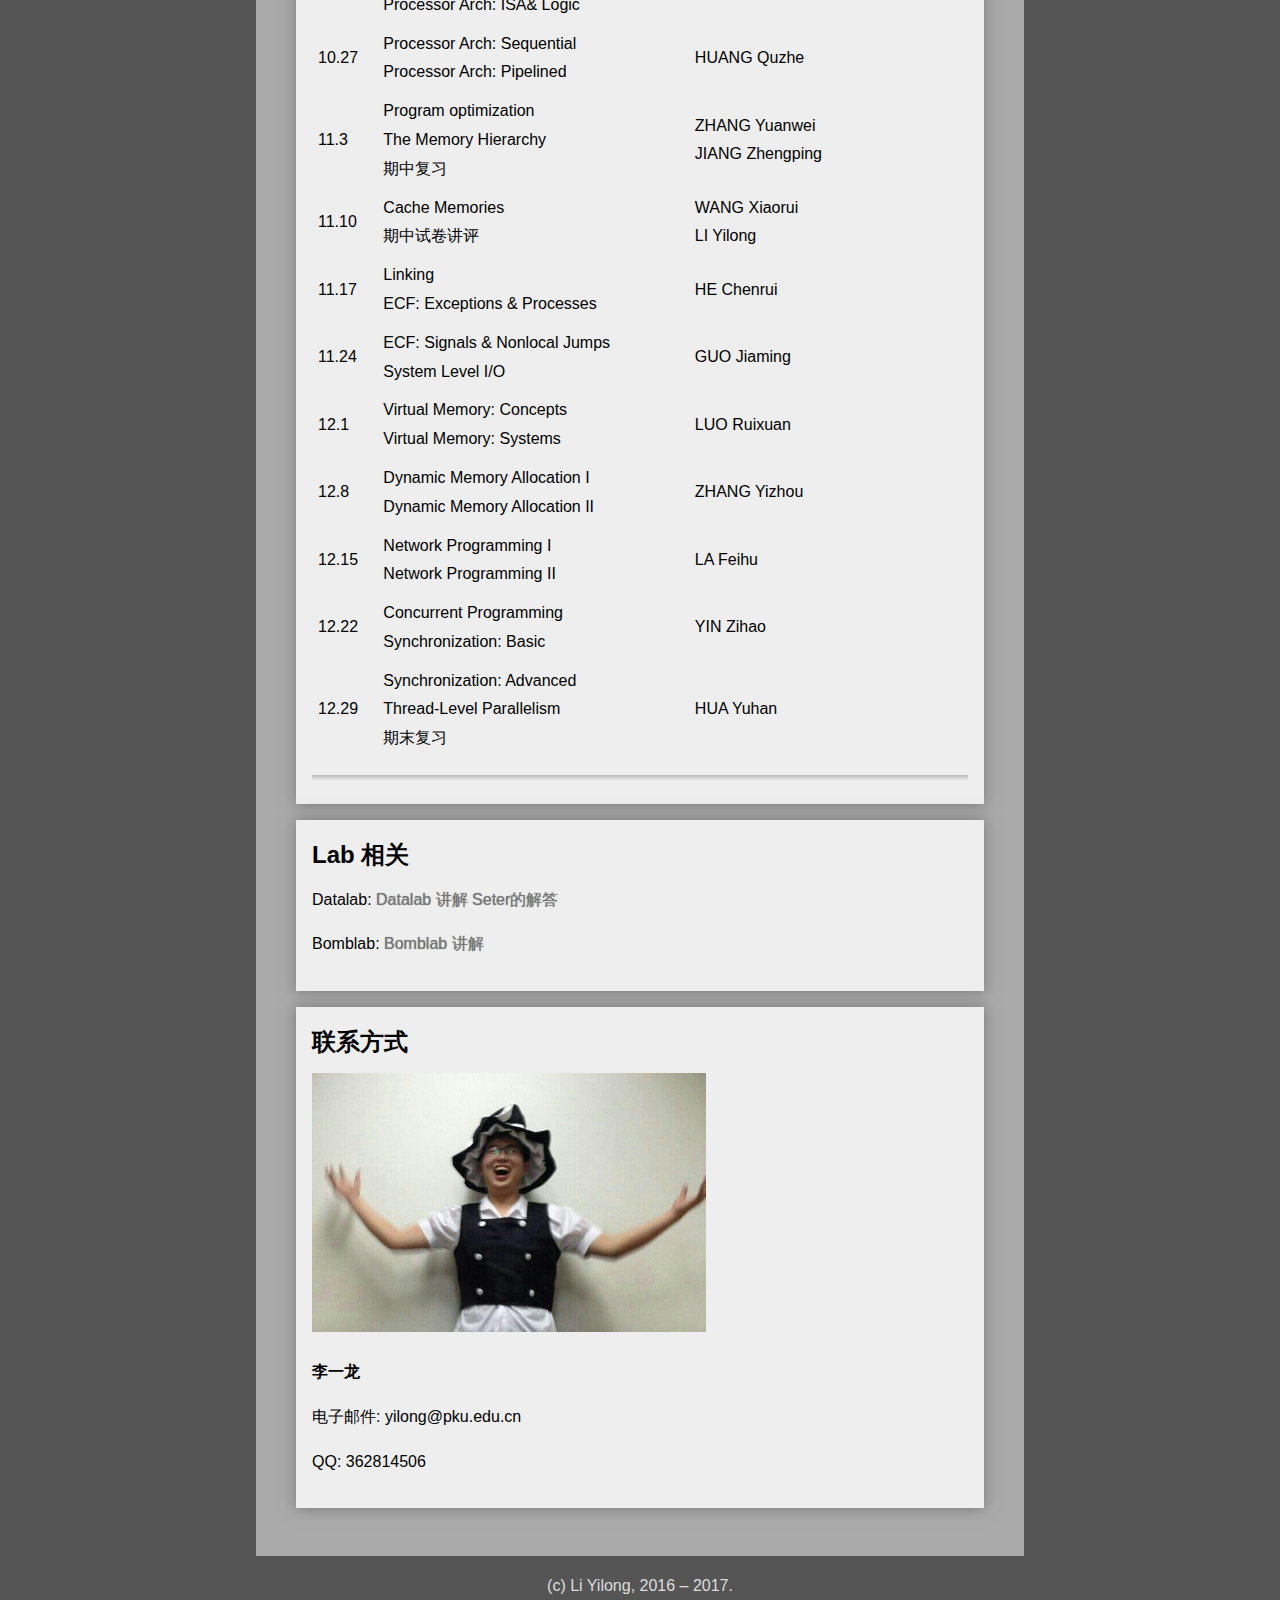
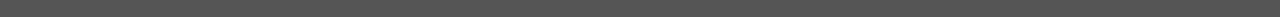
==== commit 169c9ac9: "update Oct 13" ====
--- a/index.htm
+++ b/index.htm
@@ -61,19 +61,19 @@
 				<tr><td>9.22</td><td>Bits and Bytes/Integers<br>Floating Point</td><td>LI Yilong</td><td><a href="review/tutorial-intro.pdf">课程简介</a><br><a href="review/rev0922.pdf">下载</a></td></tr>
 				<tr><td>9.29</td><td>Machine Prog: Basics <br> Machine Prog: Control</td><td>SUN Zheng</td><td><a href="review/rev0929.pdf">下载</a></td></tr>
 				<tr><td><del>10.6</del></td><td colspan="2"><strong>国庆节停课</strong></td></tr>
-				<tr><td>10.13</td><td>Machine Prog: Procedures <br> Machine Prog: Data</td><td>LAN Ying</td><td><!--a href="#">下载</a--></td></tr>
+				<tr><td>10.13</td><td>Machine Prog: Procedures <br> Machine Prog: Data</td><td>LAN Ying</td><td><a href="review/rev1013.pdf">下载</a></td></tr>
 				<tr><td>10.20</td><td>Machine Prog: Advanced <br> Processor Arch: ISA&amp; Logic</td><td>YAN Siming</td><td><!--a href="#">下载</a--></td></tr>
-				<tr><td>10.27</td><td>Processor Arch: Sequential <br> Processor Arch: Pipelined</td><td>CHEN Peiting</td><td><!--a href="#">下载</a--></td></tr>
-				<tr><td>11.3</td><td>Program optimization<br> The Memory Hierarchy<br> 期中复习</td><td>ZHANG Yuanwei &amp; Quzhe<br> WANG Xiaorui</td><td><!--a href="#">回溯</a-->
+				<tr><td>10.27</td><td>Processor Arch: Sequential <br> Processor Arch: Pipelined</td><td>HUANG Quzhe</td><td><!--a href="#">下载</a--></td></tr>
+				<tr><td>11.3</td><td>Program optimization<br> The Memory Hierarchy<br> 期中复习</td><td>ZHANG Yuanwei<br>JIANG Zhengping</td><td><!--a href="#">回溯</a-->
 					 		<!--a href="#">复习</a--></td></tr>
-				<tr><td>11.10</td><td>Cache Memories<br> 期中试卷讲评</td><td>HUANG Quzhe &amp; Yuanwei<br> LI Yilong</td><td><!--a href="#">下载</a--></td></tr>
+				<tr><td>11.10</td><td>Cache Memories<br> 期中试卷讲评</td><td>WANG Xiaorui<br>LI Yilong</td><td><!--a href="#">下载</a--></td></tr>
 				<tr><td>11.17</td><td>Linking<br> ECF: Exceptions &amp; Processes</td><td>HE Chenrui</td><td><!--a href="#">下载</a--></td></tr>
 				<tr><td>11.24</td><td>ECF: Signals &amp; Nonlocal Jumps<br> System Level I/O</td><td>GUO Jiaming</td><td><!--a href="#">下载</a--></td></tr>
 				<tr><td>12.1</td><td>Virtual Memory: Concepts<br> Virtual Memory: Systems</td><td>LUO Ruixuan</td><td><!--a href="#">下载</a--></td></tr>
 				<tr><td>12.8</td><td>Dynamic Memory Allocation I <br> Dynamic Memory Allocation II</td><td>ZHANG Yizhou</td><td><!--a href="#">下载</a--></td></tr>
 				<tr><td>12.15</td><td>Network Programming I <br> Network Programming II</td><td>LA Feihu</td><td><!--a href="#">下载</a--></td></tr>
 				<tr><td>12.22</td><td>Concurrent Programming<br>Synchronization: Basic</td><td>YIN Zihao</td></tr>
-				<tr><td>12.29</td><td>Synchronization: Advanced<br> Thread-Level Parallelism <br> 期末复习</td><td colspan="2">HUA Yuhan<br>JIANG Zhengping</td></tr>
+				<tr><td>12.29</td><td>Synchronization: Advanced<br> Thread-Level Parallelism <br> 期末复习</td><td colspan="2">HUA Yuhan</td></tr>
 				</tbody>
 				</table>
 				</p><hr/>
@@ -82,6 +82,7 @@
 			<div class="article" id="article-lab">
 				<h2>Lab 相关</h2>
                 <p>Datalab: <a href="lab/lab01.pdf">Datalab 讲解</a> <a href="lab/datalab-seter.txt">Seter的解答</a></p>
+								<p>Bomblab: <a href="lab/lab02.pdf">Bomblab 讲解</a></p>
 			</div>
 
 			<div class="article" id="article-contact">
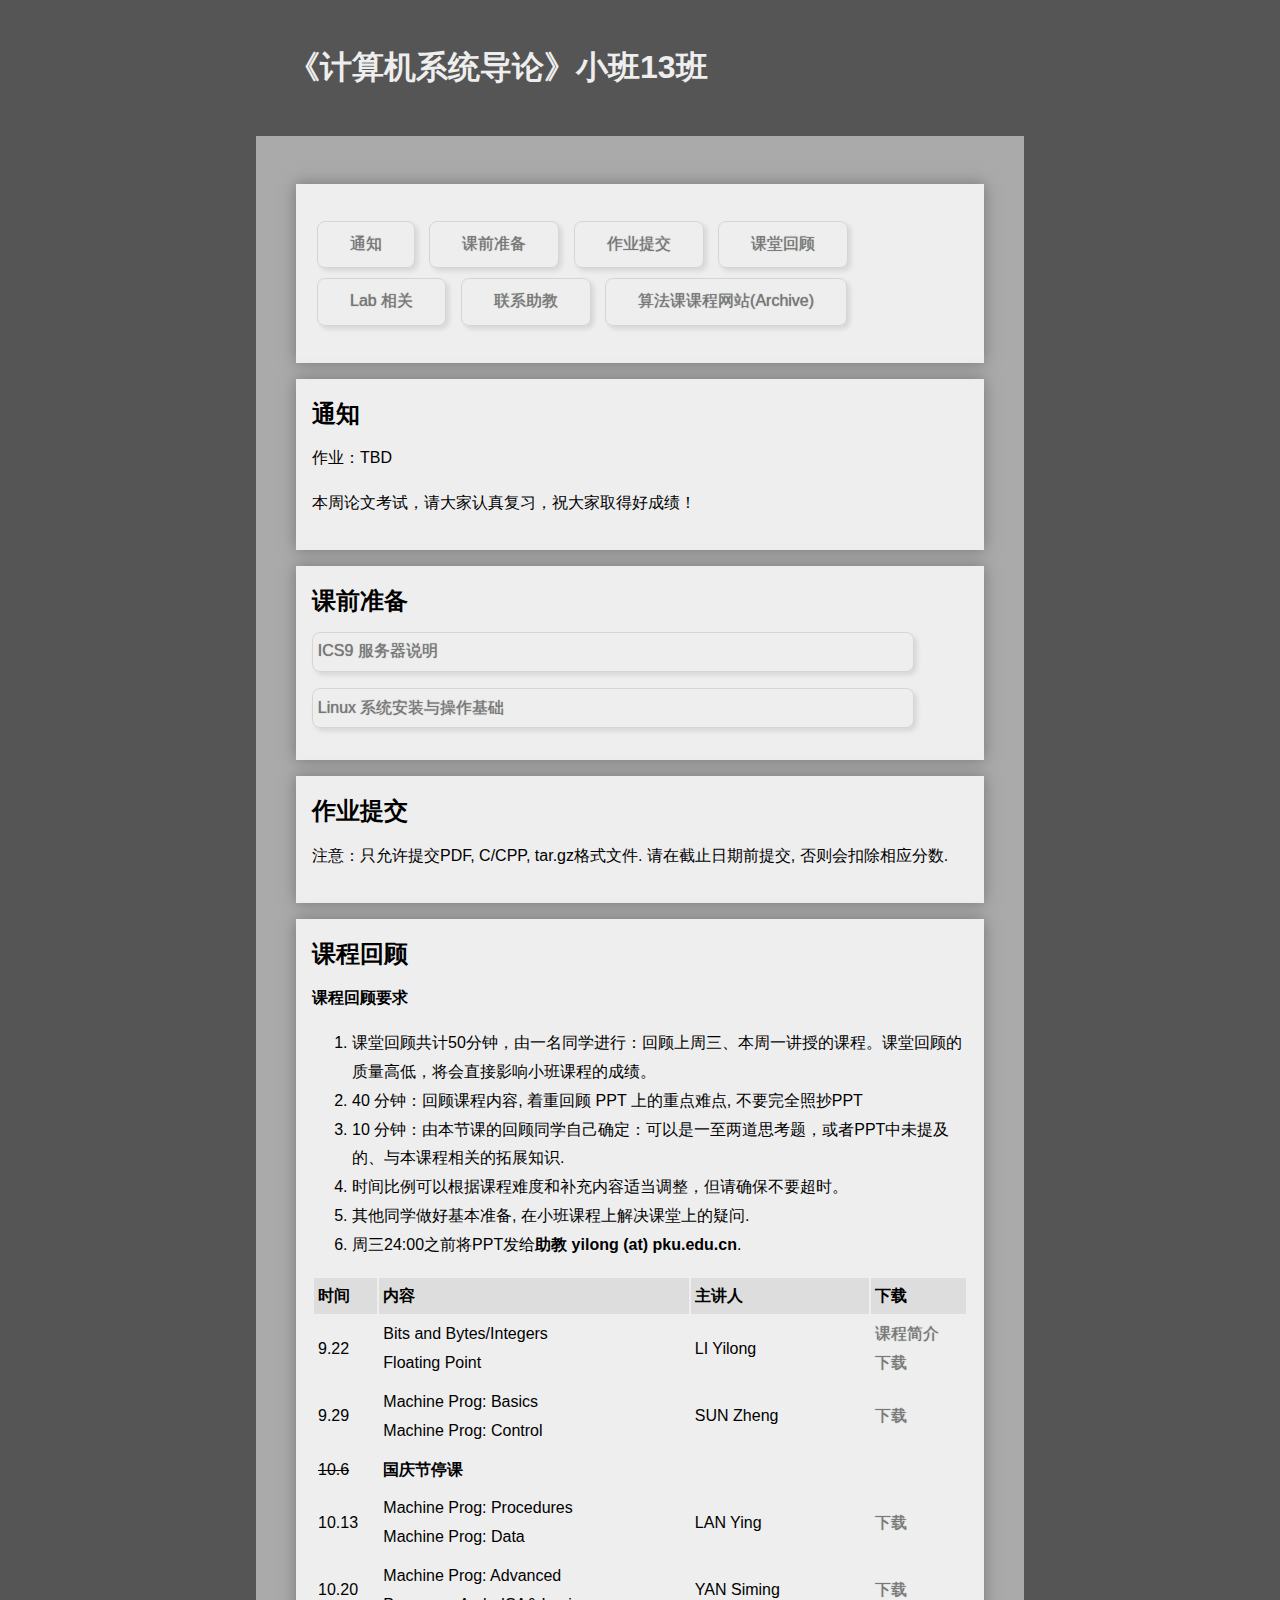
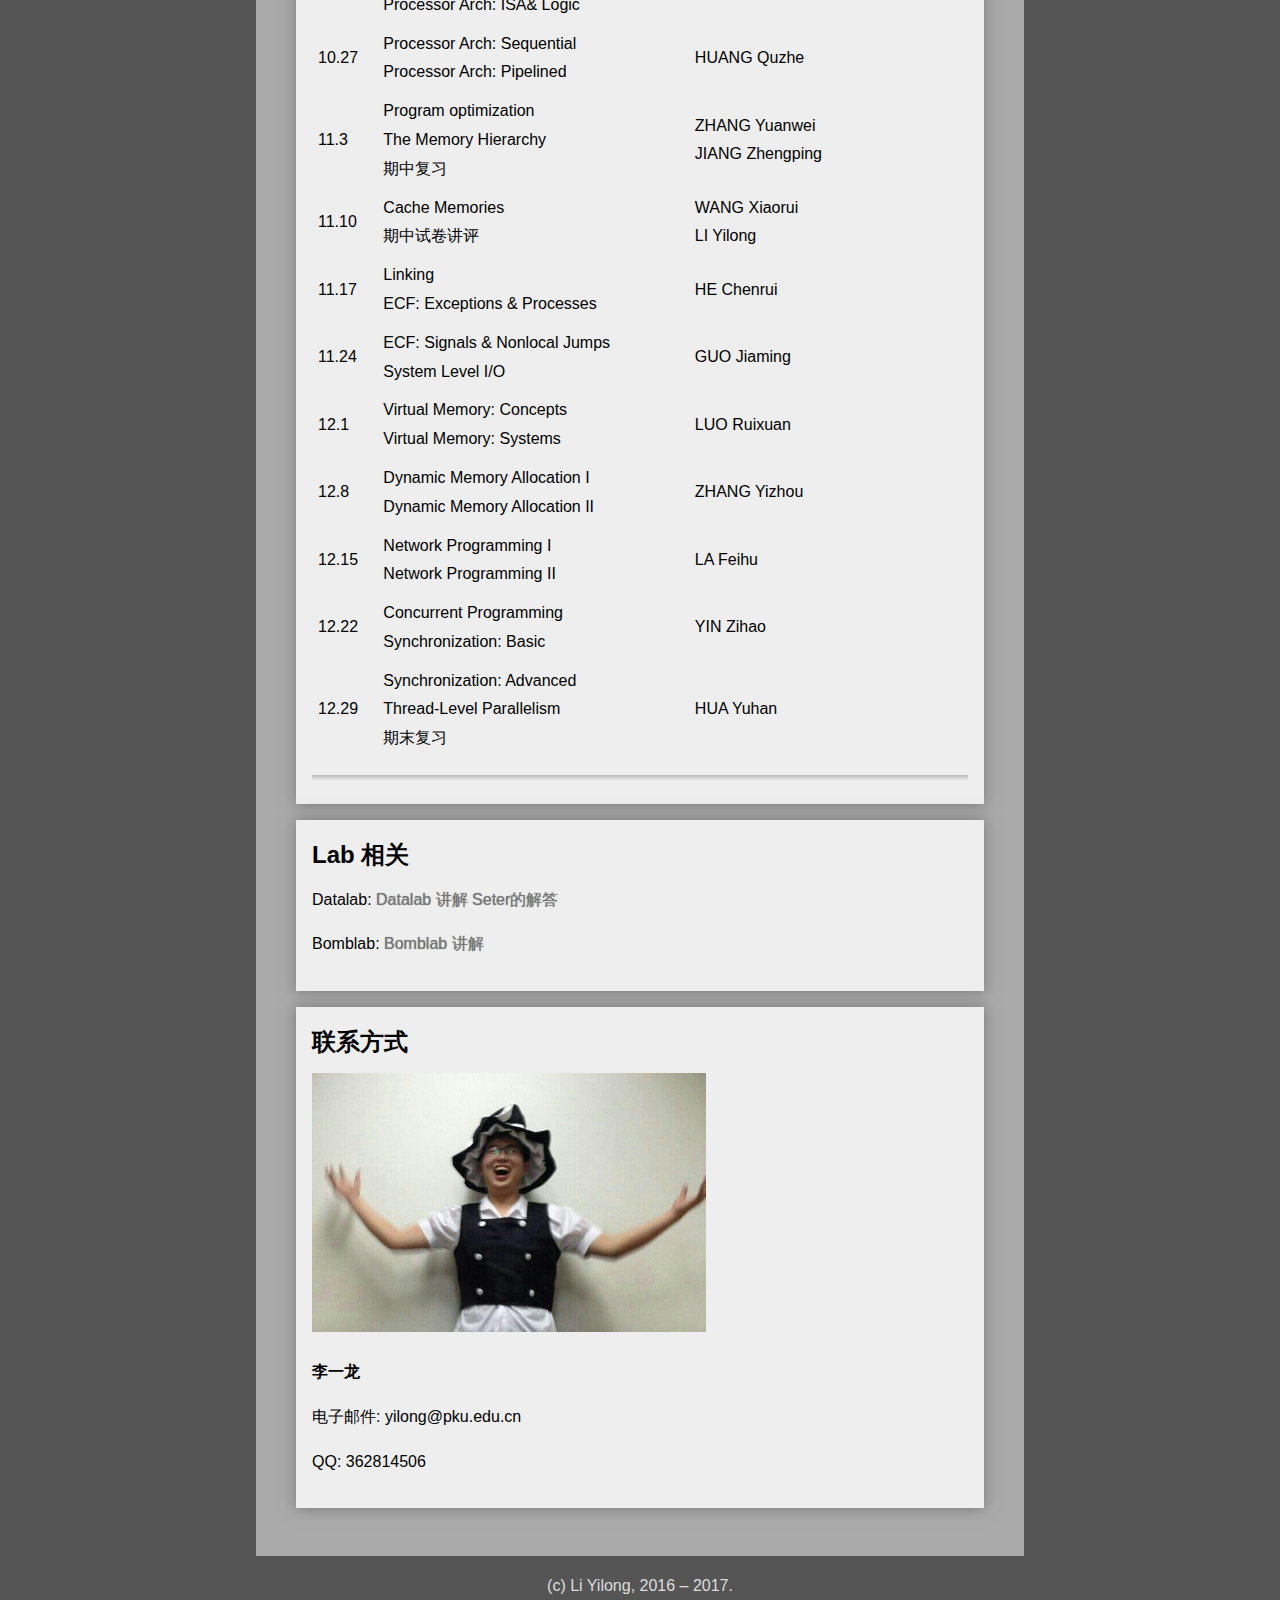
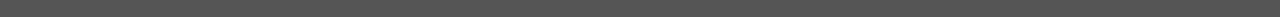
==== commit 553215bc: "review 10-20" ====
--- a/index.htm
+++ b/index.htm
@@ -62,7 +62,7 @@
 				<tr><td>9.29</td><td>Machine Prog: Basics <br> Machine Prog: Control</td><td>SUN Zheng</td><td><a href="review/rev0929.pdf">下载</a></td></tr>
 				<tr><td><del>10.6</del></td><td colspan="2"><strong>国庆节停课</strong></td></tr>
 				<tr><td>10.13</td><td>Machine Prog: Procedures <br> Machine Prog: Data</td><td>LAN Ying</td><td><a href="review/rev1013.pdf">下载</a></td></tr>
-				<tr><td>10.20</td><td>Machine Prog: Advanced <br> Processor Arch: ISA&amp; Logic</td><td>YAN Siming</td><td><!--a href="#">下载</a--></td></tr>
+				<tr><td>10.20</td><td>Machine Prog: Advanced <br> Processor Arch: ISA&amp; Logic</td><td>YAN Siming</td><td><a href="review/rev1020.pdf">下载</a></td></tr>
 				<tr><td>10.27</td><td>Processor Arch: Sequential <br> Processor Arch: Pipelined</td><td>HUANG Quzhe</td><td><!--a href="#">下载</a--></td></tr>
 				<tr><td>11.3</td><td>Program optimization<br> The Memory Hierarchy<br> 期中复习</td><td>ZHANG Yuanwei<br>JIANG Zhengping</td><td><!--a href="#">回溯</a-->
 					 		<!--a href="#">复习</a--></td></tr>
